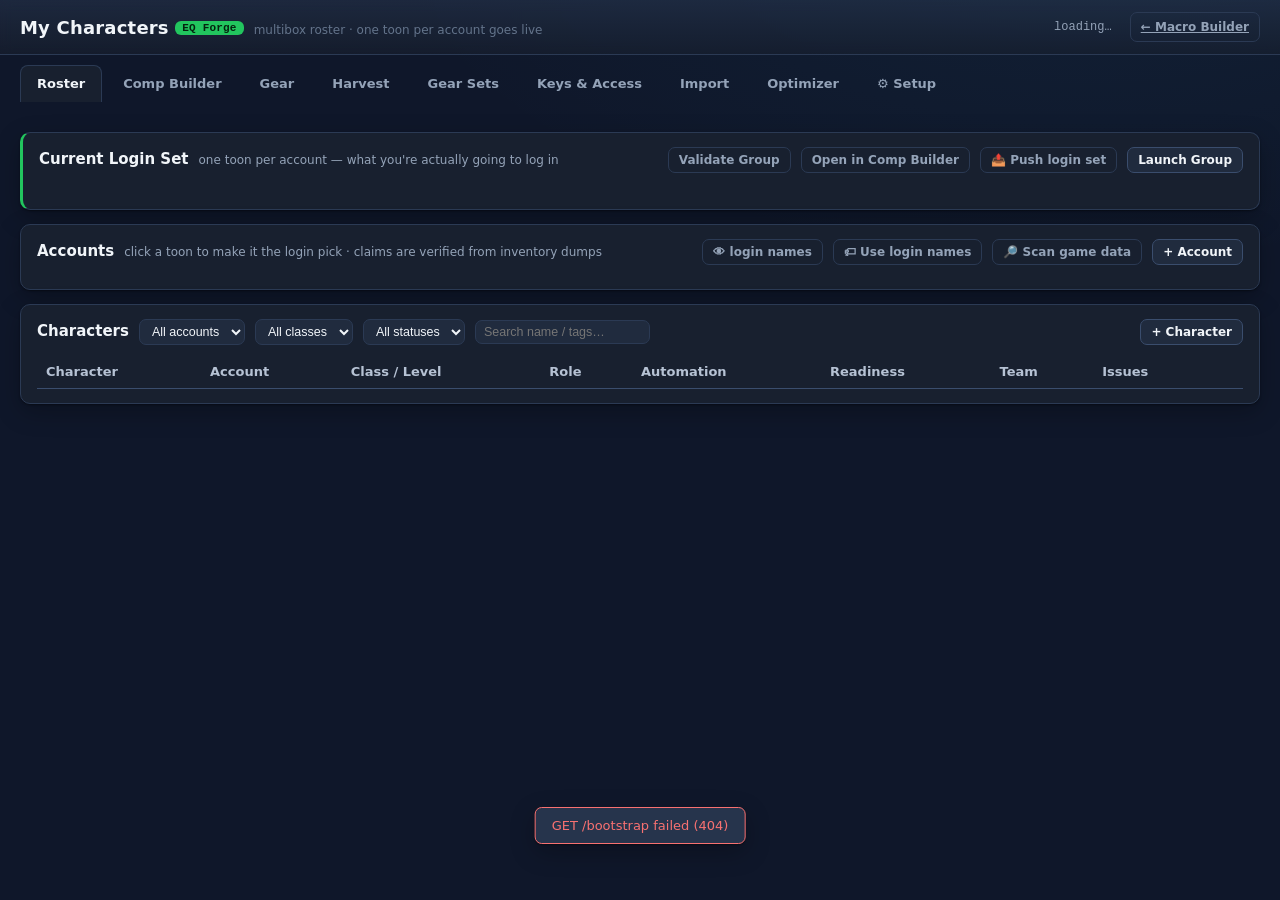
==== app/mychars.html @ c996b849 "EQ Forge 2.0 - multi-toon fork of wangel's EQ Auction Forge A browser tool for running an EverQuest " ====
<!DOCTYPE html>
<html lang="en">
<head>
  <meta charset="utf-8">
  <meta name="viewport" content="width=device-width, initial-scale=1">
  <title>My Characters — EQ Forge 2.0</title>
  <meta name="description" content="EverQuest multibox roster manager: accounts, characters, six-box composition builder with account-conflict detection, keys and access tracking, roster optimizer.">
  <link rel="stylesheet" href="style.css">
  <link rel="stylesheet" href="mychars.css">
</head>
<body>
  <header class="app-header">
    <div class="brand">
      <span class="logo">My&nbsp;Characters <span class="ver-badge">EQ&nbsp;Forge</span></span>
      <span class="tagline">multibox roster · one toon per account goes live</span>
    </div>
    <div class="header-stats">
      <span class="stat" id="mcCounts">loading…</span>
    </div>
    <div class="header-actions">
      <a class="btn btn-ghost btn-sm" href="index.html">← Macro Builder</a>
    </div>
  </header>

  <nav class="viewtabs">
    <button class="viewtab mtab active" data-mtab="roster" type="button">Roster</button>
    <button class="viewtab mtab" data-mtab="builder" type="button">Comp Builder</button>
    <button class="viewtab mtab" data-mtab="gear" type="button">Gear</button>
    <button class="viewtab mtab" data-mtab="harvest" type="button">Harvest</button>
    <button class="viewtab mtab" data-mtab="sets" type="button">Gear Sets</button>
    <button class="viewtab mtab" data-mtab="keys" type="button">Keys &amp; Access</button>
    <button class="viewtab mtab" data-mtab="import" type="button">Import</button>
    <button class="viewtab mtab" data-mtab="optimizer" type="button">Optimizer</button>
    <a class="viewtab" href="setup.html" title="Find your EverQuest and MacroQuest folders, install the in-game addon">⚙ Setup</a>
  </nav>

  <main class="mc-main">

    <!-- ============ ROSTER ============ -->
    <div id="mtab-roster">
      <div id="summaryRow" class="summary-row"></div>

      <section class="card mc-card loginset-card">
        <div class="mc-cardhead">
          <h2>Current Login Set</h2>
          <span class="hint">one toon per account — what you're actually going to log in</span>
          <span class="grow"></span>
          <button id="lsValidateBtn" class="btn btn-ghost btn-sm" type="button">Validate Group</button>
          <button id="lsBuilderBtn" class="btn btn-ghost btn-sm" type="button">Open in Comp Builder</button>
          <button id="lsPushBtn" class="btn btn-ghost btn-sm" type="button"
            title="OPTIONAL — requires MacroQuest. Writes this login set to mychars_loginset.lua in MQ's config folder so an in-game script can read it. Harmless if nothing reads it.">📤 Push login set</button>
          <button id="lsLaunchBtn" class="btn btn-sm" type="button">Launch Group</button>
        </div>
        <div id="loginSetRow" class="loginset-row"></div>
        <div id="lsWarnings" class="warn-panel"></div>
      </section>

      <section class="card mc-card">
        <div class="mc-cardhead">
          <h2>Accounts</h2>
          <span class="hint">click a toon to make it the login pick · claims are verified from inventory dumps</span>
          <span class="grow"></span>
          <button id="acctModeBtn" class="btn btn-ghost btn-sm" type="button"
            title="Flip every account label between login names and nicknames (nickname falls back to 'Account N' if not set)"></button>
          <button id="loginNamesBtn" class="btn btn-ghost btn-sm" type="button"
            title="Rename account aliases to your real AutoLogin usernames (reads ONLY the username column from login.db — passwords are never touched). You can still hand-edit any alias afterwards.">🏷 Use login names</button>
          <button id="scanClaimsBtn" class="btn btn-ghost btn-sm" type="button"
            title="Scan inventory dumps for account-bound claim items AND load membership/sub-expiry from the in-game export (mychars_export.csv)">🔎 Scan game data</button>
          <button id="addAcctBtn" class="btn btn-sm" type="button">+ Account</button>
        </div>
        <div id="acctGrid" class="acct-grid"></div>
      </section>

      <section class="card mc-card">
        <div class="mc-cardhead">
          <h2>Characters</h2>
          <span id="quickFilterTag" class="chip" hidden></span>
          <select id="fAcct"><option value="">All accounts</option></select>
          <select id="fClass"><option value="">All classes</option></select>
          <select id="fStatus"><option value="">All statuses</option></select>
          <input id="fSearch" type="search" placeholder="Search name / tags…">
          <span class="grow"></span>
          <button id="addCharBtn" class="btn btn-sm" type="button">+ Character</button>
        </div>
        <div class="tablewrap sticky">
          <table class="mc-table" id="charTable">
            <thead><tr>
              <th>Character</th><th>Account</th><th>Class / Level</th><th>Role</th>
              <th>Automation</th><th>Readiness</th><th>Team</th><th>Issues</th><th></th>
            </tr></thead>
            <tbody id="charRows"></tbody>
          </table>
        </div>
      </section>
    </div>

    <!-- ============ COMP BUILDER ============ -->
    <div id="mtab-builder" hidden>
      <div class="builder-grid">
        <section class="card mc-card">
          <div class="mc-cardhead">
            <h2>Composition</h2>
            <select id="compSelect"><option value="">— new composition —</option></select>
            <button id="compNewBtn" class="btn btn-ghost btn-sm" type="button">New</button>
            <span class="grow"></span>
            <button id="compSaveBtn" class="btn btn-sm" type="button">Save</button>
            <button id="compDeleteBtn" class="btn btn-ghost btn-sm danger" type="button">Delete</button>
          </div>
          <div class="comp-meta">
            <input id="compName" placeholder="Name (Core Six, Raid Six, PL Group…)">
            <input id="compNotes" placeholder="Notes">
            <input id="compReq" list="reqDatalist" placeholder="Required access (comma list, e.g. Sebilis Key)">
            <datalist id="reqDatalist"></datalist>
          </div>
          <div class="autofill">
            <span class="hint">Must have:</span>
            <div id="reqChips" class="req-chips"></div>
            <select id="reqClassSel"><option value="">+ class…</option></select>
            <button id="autoFillBtn" class="btn btn-sm" type="button"
              title="Brute-force the best one-per-account six for these requirements. Primary providers preferred — fallbacks (like bard-weave slow) only used as a last resort, with a warning.">⚙ Auto-Fill</button>
          </div>
          <div id="autoResult"></div>
          <div id="slotGrid" class="slot-grid"></div>
          <div id="powerPanel" class="power-panel"></div>
          <div class="mc-cardhead" style="margin-top:10px">
            <h2 style="font-size:13px">Bench / swaps</h2>
            <span class="hint">rotation + fight subs · exempt from the one-per-account rule (they log in when a live toon logs out)</span>
            <span class="grow"></span>
            <button id="benchAddBtn" class="btn btn-ghost btn-sm" type="button">+ Bench slot</button>
          </div>
          <div id="benchGrid" class="slot-grid"></div>
          <div id="warnPanel" class="warn-panel"></div>
          <div id="gearCheckPanel" class="warn-panel"></div>
        </section>
        <section class="card mc-card">
          <div class="mc-cardhead">
            <h2>Pick characters</h2>
            <span class="hint">grayed = its account is already used in this comp</span>
          </div>
          <div id="pickerList" class="picker-list"></div>
        </section>
      </div>
    </div>

    <!-- ============ GEAR ============ -->
    <div id="mtab-harvest" hidden>
      <section class="card mc-card">
        <div class="mc-cardhead">
          <h2>Dump Coverage</h2>
          <span class="hint">every roster toon vs its inventory dump on disk — who got missed, and what the dump actually caught</span>
          <span class="grow"></span>
          <label class="hint">stale after
            <select id="hvStale">
              <option value="24">1 day</option>
              <option value="72">3 days</option>
              <option value="168" selected>1 week</option>
              <option value="720">1 month</option>
            </select>
          </label>
          <button id="hvRefreshBtn" class="btn btn-ghost btn-sm" type="button">Refresh</button>
        </div>
        <div id="hvRun" class="hint"></div>
        <div id="hvSummary" class="hv-summary"></div>
        <div class="mc-cardhead hv-armbar">
          <span class="hint">Tick toons → arm an unattended run. Each account's client walks its own list: log in → dump → camp → next.</span>
          <span class="grow"></span>
          <button id="hvHidePicked" class="btn btn-ghost btn-sm" type="button" title="Hide the ticked toons from this report — they stay on the roster, they just stop being counted or armed here">🚫 Hide picked</button>
          <button id="hvShowHidden" class="btn btn-ghost btn-sm" type="button" title="Show the hidden toons so you can bring one back">👁 Hidden (<span id="hvHiddenCount">0</span>)</button>
          <button id="hvPickProblems" class="btn btn-ghost btn-sm" type="button" title="Select everything that isn't ok">Select problems</button>
          <button id="hvPickHoard" class="btn btn-ghost btn-sm" type="button" title="Select toons that own a Dragon's Hoard">Select hoard toons</button>
          <button id="hvPickNone" class="btn btn-ghost btn-sm" type="button">Clear</button>
          <button id="hvArmBtn" class="btn btn-sm" type="button">⚡ Arm harvest (<span id="hvPickCount">0</span>)</button>
          <button id="hvDisarmBtn" class="btn btn-ghost btn-sm" type="button" title="Delete every queue file — the hard stop">⛔ Disarm</button>
        </div>
        <div id="hvStatus" class="hint"></div>
        <div class="tablewrap sticky">
          <table class="mc-table" id="hvTable">
            <thead>
              <tr>
                <th><input type="checkbox" id="hvPickAll" title="Select all shown"></th>
                <th>Toon</th><th>Account</th><th>Status</th>
                <th title="Worn items">Worn</th>
                <th title="Items in bags">Bags</th>
                <th title="Personal bank — arrives at login, no banker needed">Bank</th>
                <th title="Shared bank — arrives at login, no banker needed">Shared</th>
                <th title="Dragon's Hoard — only captured with a banker window open">Hoard</th>
                <th title="Age of the dump file">Age</th>
                <th>What to do</th>
                <th title="Hide this toon from the report"></th>
              </tr>
            </thead>
            <tbody id="hvRows"></tbody>
          </table>
        </div>
        <div id="hvOrphans" class="hint" style="margin-top:6px"></div>
      </section>
    </div>

    <div id="mtab-gear" hidden>
      <section class="card mc-card">
        <div class="mc-cardhead">
          <h2>Worn Stat Sheet</h2>
          <span class="hint">summed from each toon's last inventory dump · haste = best single worn item</span>
          <span class="grow"></span>
          <button id="gearRefreshBtn" class="btn btn-ghost btn-sm" type="button">Refresh</button>
        </div>
        <div id="gearStatus" class="hint"></div>
        <div class="tablewrap sticky">
          <table class="mc-table" id="gearTable">
            <thead id="gearHead"></thead>
            <tbody id="gearRows"></tbody>
          </table>
        </div>
        <div id="gearMissing" class="hint" style="margin-top:6px"></div>
      </section>

      <section class="card mc-card">
        <div class="mc-cardhead">
          <h2>Best in Inventory</h2>
          <span class="hint">every worn/bag/bank item across all dumped toons, ranked</span>
          <select id="bestStat"></select>
          <select id="bestClass"><option value="">Any class</option></select>
          <button id="bestGoBtn" class="btn btn-sm" type="button">Find</button>
        </div>
        <div class="tablewrap">
          <table class="mc-table">
            <thead><tr><th>#</th><th>Item</th><th>Value</th><th>Holder</th><th>Where</th><th>Usable by</th></tr></thead>
            <tbody id="bestRows"></tbody>
          </table>
        </div>
      </section>
    </div>

    <!-- ============ GEAR SETS (planner moved here from the Macro Builder) ============ -->
    <div id="mtab-sets" hidden>
      <section class="card mc-card">
        <div class="mc-cardhead">
          <h2>Gear Sets</h2>
          <span class="hint">snapshot what a toon is wearing · assign the set to whoever you'll play next</span>
          <span class="grow"></span>
          <select id="gsSnapChar"></select>
          <input id="gsSnapName" placeholder="Set name (blank = auto)">
          <button id="gsSnapBtn" class="btn btn-sm" type="button"
            title="Save the selected toon's currently WORN gear (from its newest inventory dump) as a named, reusable set. Re-snapshotting the same name updates it.">📸 Snapshot worn gear</button>
          <button id="gsNewBtn" class="btn btn-sm" type="button"
            title="Build a custom set by hand — every slot is a dropdown over everything you own, across every toon">🛠 New custom set</button>
          <button id="gsImportBtn" class="btn btn-ghost btn-sm" type="button"
            title="One-time copy of the gear sets you built in the Macro Builder's old Gear Planner (browser storage) into the roster database — targets and Active flags come along.">⇪ Import old sets</button>
        </div>
        <div class="tablewrap">
          <table class="mc-table" id="gsTable">
            <thead><tr>
              <th>Set</th><th>Class</th><th>Snapshot of</th><th>Assigned to</th>
              <th>Pieces</th><th>On target</th><th>Active</th><th></th>
            </tr></thead>
            <tbody id="gsRows"></tbody>
          </table>
        </div>
        <div id="gsStatus" class="hint" style="margin-top:6px"></div>
      </section>

      <section class="card mc-card" id="gsEditorCard" hidden>
        <div class="mc-cardhead">
          <h2 id="gsEdTitle">Set editor</h2>
          <input id="gsEdName" placeholder="Set name">
          <select id="gsEdClass" title="Class filter — dropdowns only offer gear this class can wear"></select>
          <select id="gsEdAssign" title="Who this set is for"></select>
          <span class="grow"></span>
          <span id="gsEdCount" class="hint"></span>
          <button id="gsEdBestBtn" class="btn btn-ghost btn-sm" type="button"
            title="Fill every EMPTY armor/jewelry slot with your best available piece (class-weighted score, same brain as the Upgrade Finder). Skips weapons/range/ammo — pick those yourself. Never picks No-Trade gear another toon holds, never over-picks LORE or short copies.">⭐ Best available</button>
          <button id="gsEdClearBtn" class="btn btn-ghost btn-sm" type="button"
            title="Empty every slot — save afterwards to free all this set's item claims while keeping the set for rebuilding">🧹 Clear all</button>
          <button id="gsEdSaveBtn" class="btn btn-sm" type="button">💾 Save set</button>
          <button id="gsEdCancelBtn" class="btn btn-ghost btn-sm" type="button">Close</button>
        </div>
        <div id="gsEdTotals" class="gs-totals"></div>
        <div class="hint" style="margin-bottom:6px">
          Click a slot on the left to see <b>everything you own across all toons</b> (worn, bags,
          bank, shared, hoard, persona) that the class can wear. Grayed = every copy is already
          claimed by another active set. ⛔ = No Trade, LORE noted.
        </div>
        <div class="gs-ed2">
          <div class="gs-ed-slots">
            <table class="mc-table" id="gsEdTable">
              <thead><tr><th>Slot</th>
                <th title="What this SET says they should wear — not what they have on. Each row shows where that piece actually is right now.">Set pick <span class="hint">— target loadout</span></th>
              </tr></thead>
              <tbody id="gsEdRows"></tbody>
            </table>
          </div>
          <div class="gs-ed-cands">
            <div class="gs-cand-head">
              <span id="gsCandTitle" class="gs-cand-title">Pick a slot</span>
              <span class="grow"></span>
              <label class="hint">sort
                <select id="gsCandSort" class="gs-cand-sort">
                  <option value="score">best overall</option>
                  <option value="ac">AC</option>
                  <option value="hp">HP</option>
                  <option value="mana">Mana</option>
                  <option value="name">name</option>
                </select>
              </label>
              <label class="hint" title="Hide pieces where every copy is already claimed by another active set">
                <input type="checkbox" id="gsCandFree"> free only
              </label>
            </div>
            <div id="gsCandList" class="gs-cand-list">
              <p class="hint gs-cand-empty">Select a slot to browse what you own for it.</p>
            </div>
          </div>
        </div>
      </section>

      <section class="card mc-card">
        <div class="mc-cardhead">
          <h2>Move Plan</h2>
          <span class="hint">every ACTIVE set, routed by real cost — your shared bank beats a swap beats a parcel · uses the Current Login Set for trade-now routing</span>
          <span class="grow"></span>
          <label class="hint" title="Moves routed from a dump older than this are flagged — the holder may not still have the item">don't trust dumps over
            <select id="gsStale">
              <option value="24">1 day</option>
              <option value="48">2 days</option>
              <option value="72">3 days</option>
              <option value="168" selected>1 week</option>
            </select>
          </label>
          <button id="gsPlanBtn" class="btn btn-sm" type="button">🧭 Plan transfers</button>
          <button id="gsExportBtn" class="btn btn-ghost btn-sm" type="button"
            title="OPTIONAL — requires MacroQuest. Writes the plan into MQ's config folder for the in-game tools: mailgearplan.lua for MailGear (included, /mailgear — dequip, bank-pull, equip), parcel_gearplan.lua so the set shows up as a source in DerpleDude's parcel script, and trixbox_gearplan.lua for TrixBox if you have it. See MQ-SETUP.md.">⇩ Send plans to MQ</button>
        </div>
        <div id="gsPlan"><div class="hint">Snapshot a set, assign it, then hit Plan transfers. Refresh your dumps in game first (/outputfile inventory, or /eqf dump) so the plan isn't built on stale files.</div></div>
      </section>
    </div>

    <!-- ============ KEYS & ACCESS ============ -->
    <div id="mtab-keys" hidden>
      <section class="card mc-card">
        <div class="mc-cardhead">
          <h2>Lockout Board</h2>
          <span class="hint">per-toon lockouts from exports in the last 3 days · dot + tag = the toon's account</span>
        </div>
        <div id="lockBoard" class="lockboard"></div>
      </section>
      <section class="card mc-card">
        <div class="mc-cardhead">
          <h2>Split Availability</h2>
          <span class="hint" id="sbHint">per active target: FREE toons by class (not locked) · hover a chip for names · the scarcest class you need caps your splits</span>
          <span class="grow"></span>
          <button id="sbGroupBtn" class="btn btn-ghost btn-sm" type="button"
            title="Toggle whether free toons are grouped by class or by account">👥 by account</button>
          <label class="hint" style="display:flex;align-items:center;gap:5px">min level
            <input id="sbMinLvl" type="number" min="1" max="60" value="59" style="width:52px"></label>
        </div>
        <div id="splitBoard" class="lockboard"></div>
      </section>
      <section class="card mc-card">
        <div class="mc-cardhead">
          <h2>Keys, Access &amp; Readiness</h2>
          <span class="hint">flexible unlock table — keys, flags, clickies, automation checks</span>
        </div>
        <div class="unlock-add">
          <select id="ulChar"></select>
          <input id="ulName" list="ulExamples" placeholder="Unlock name…">
          <datalist id="ulExamples"></datalist>
          <input id="ulExpansion" placeholder="Expansion">
          <select id="ulCategory">
            <option>key</option><option>access</option><option>clicky</option>
            <option>flag</option><option>automation</option>
          </select>
          <select id="ulScope"><option>character</option><option>account</option></select>
          <select id="ulPriority">
            <option>critical</option><option>high</option><option selected>normal</option><option>low</option>
          </select>
          <select id="ulStatus"></select>
          <button id="ulAddBtn" class="btn btn-sm" type="button">Add</button>
        </div>
        <div class="tablewrap">
          <table class="mc-table">
            <thead><tr>
              <th>Character</th><th>Unlock</th><th>Expansion</th><th>Cat</th><th>Scope</th>
              <th>Priority</th><th>Status</th><th>Verified</th><th>Notes</th><th></th>
            </tr></thead>
            <tbody id="unlockRows"></tbody>
          </table>
        </div>
      </section>

      <section class="card mc-card">
        <div class="mc-cardhead">
          <h2>Raid Lockouts</h2>
          <span class="hint">check = saved · times come from the MQ export and auto-expire</span>
          <span class="grow"></span>
          <button id="lockLoadBtn" class="btn btn-sm" type="button"
            title="Read config/mychars_lockouts.txt (written by /lua run mychars_lockouts on each toon) and apply real DZ lockouts with expiry times.">
            ⚡ Load lockouts from MQ</button>
          <input id="raidName" placeholder="Add raid (e.g. Vindi)">
          <button id="raidAddBtn" class="btn btn-sm" type="button">+ Raid</button>
        </div>
        <div class="tablewrap"><table class="mc-table" id="lockGridTable">
          <thead id="lockHead"></thead><tbody id="lockGrid"></tbody>
        </table></div>
      </section>
    </div>

    <!-- ============ IMPORT ============ -->
    <div id="mtab-import" hidden>
      <section class="card mc-card">
        <div class="mc-cardhead">
          <h2>Import characters</h2>
          <span class="hint">CSV or JSON · merges by Server + Name · password-looking fields are ALWAYS stripped</span>
        </div>
        <p class="hint">Headers understood: <code>name, server, account, class, level, race, role, status,
          tags, gear, epic, portbot, automation, notes</code>. Blank cells never overwrite existing data.
          In-game: run the <code>mychars_export.lua</code> MQ script on each toon (safe to
          broadcast — each toon writes its own <code>mychars_export_&lt;Name&gt;.csv</code>), then
          <b>Load in-game exports</b> below reads them ALL server-side — the freshest source for
          <b>levels</b> (AutoLogin's login.db only refreshes at the character-select screen).
          "Scan game data" on the Roster tab reads the same files for membership/claims only. Future
          feeds (character INIs, RGMercs INIs, /outputfile) plug into the same preview.</p>
        <div class="import-row">
          <button id="impExportsBtn" class="btn btn-sm" type="button"
            title="Read every mychars_export_<Name>.csv in the MQ config dir server-side — LIVE levels from the in-game export (freshest source). Run Export All in game first, then this, then Preview → Import.">
            📄 Load in-game exports</button>
          <button id="impAutoBtn" class="btn btn-sm" type="button"
            title="Read config/login.db server-side — characters, classes, levels and account grouping. Levels here lag (harvested at character select). Account names and passwords are never read.">
            ⚡ Load from MQ AutoLogin</button>
          <input type="file" id="impFile" accept=".csv,.json,.txt">
          <button id="impSeedBtn" class="btn btn-ghost btn-sm" type="button"
            title="Load a small made-up roster (6 accounts, 9 placeholder characters) so you can see what the tabs do before importing your own. Only works while the roster is still empty.">
            Load sample roster</button>
          <span class="grow"></span>
          <button id="impPreviewBtn" class="btn btn-sm" type="button">Preview</button>
          <button id="impCommitBtn" class="btn btn-sm" type="button" disabled>Import</button>
        </div>
        <div id="alMapPanel" class="almap" hidden></div>
        <textarea id="impText" rows="8" spellcheck="false"
          placeholder="Paste CSV or JSON here, or choose a file above…&#10;name,server,account,class,level&#10;Rakthor,Frostreaver,Acct1,Monk,60"></textarea>
        <div id="impResult"></div>
      </section>
    </div>

    <!-- ============ OPTIMIZER ============ -->
    <div id="mtab-optimizer" hidden>
      <section class="card mc-card">
        <div class="mc-cardhead">
          <h2>Roster Optimizer</h2>
          <span class="hint">missing roles · dangerous account pairings · next-character advice · unlock gaps</span>
          <span class="grow"></span>
          <button id="recRefreshBtn" class="btn btn-ghost btn-sm" type="button">Refresh</button>
        </div>
        <div id="recList" class="rec-list"></div>
      </section>
    </div>
  </main>

  <!-- ============ DIALOGS ============ -->
  <dialog id="acctDlg" class="mc-dialog">
    <h3 id="acctDlgTitle">Account</h3>
    <div class="dlg-grid">
      <label>Alias (login name) <input id="aAlias" placeholder="login username or Acct1"></label>
      <label>Nickname <input id="aNickname" placeholder="Cleric Account, Bard Box…"></label>
      <label>Account # <input id="aNumber" placeholder="ordinal only — never a login"></label>
      <label>Status <select id="aStatus">
        <option>active</option><option>inactive</option><option>banned</option><option>unknown</option>
      </select></label>
      <label>AutoLogin group <input id="aGroup"></label>
      <label>Launch order <input id="aOrder" type="number" min="0"></label>
      <label class="wide">Perks (comma list) <input id="aPerks" placeholder="Mount, WW Clicky, Food Clicky, Water Clicky"></label>
      <label class="wide">Notes <textarea id="aNotes" rows="2"></textarea></label>
    </div>
    <div class="dlg-actions">
      <button id="aDeleteBtn" class="btn btn-ghost btn-sm danger" type="button">Delete</button>
      <span class="grow"></span>
      <button class="btn btn-ghost btn-sm dlg-cancel" type="button">Cancel</button>
      <button id="aSaveBtn" class="btn btn-sm" type="button">Save</button>
    </div>
  </dialog>

  <dialog id="charDlg" class="mc-dialog">
    <h3 id="charDlgTitle">Character</h3>
    <div class="dlg-grid">
      <label>Name <input id="cName"></label>
      <label>Server <input id="cServer" value="Frostreaver"></label>
      <label>Account <select id="cAccount"></select></label>
      <label>Class <select id="cClass"></select></label>
      <label>Level <input id="cLevel" type="number" min="1" max="125"></label>
      <label>Race <select id="cRace"></select>
        <span id="cRaceHint" class="hint"></span></label>
      <label>Main role <select id="cRole">
        <option value=""></option><option>tank</option><option>healer</option><option>dps</option>
        <option>support</option><option>puller</option><option>box</option>
      </select></label>
      <label>Status <select id="cStatus">
        <option>active</option><option>parked</option><option>planned</option><option>retired</option>
      </select></label>
      <label>Group tags <input id="cTags" placeholder="core, raid, farm"></label>
      <label>Gear tier <input id="cGear" placeholder="banded / kunark / velious"></label>
      <label>Epic <select id="cEpic">
        <option value=""></option><option>none</option><option>in-progress</option><option>complete</option>
      </select></label>
      <label>Automation <select id="cAuto">
        <option>untested</option><option>partial</option><option>tested</option><option>manual-only</option>
      </select></label>
      <label class="checkline"><input id="cPortbot" type="checkbox"> Port-bot whitelist</label>
      <label class="wide">Notes <textarea id="cNotes" rows="2"></textarea></label>
    </div>
    <h4>Capabilities <span class="hint">click to cycle: class default → forced ON → forced OFF</span></h4>
    <div id="capsGrid" class="caps-grid"></div>
    <h4>Saved to raids</h4>
    <div id="lockChecks" class="lock-checks"></div>
    <div class="dlg-actions">
      <button id="cDeleteBtn" class="btn btn-ghost btn-sm danger" type="button">Delete</button>
      <span class="grow"></span>
      <button class="btn btn-ghost btn-sm dlg-cancel" type="button">Cancel</button>
      <button id="cSaveBtn" class="btn btn-sm" type="button">Save</button>
    </div>
  </dialog>

  <dialog id="launchDlg" class="mc-dialog">
    <h3>Launch plan</h3>
    <p class="hint">Boot the clients in this order and pick these characters in MQ AutoLogin.
      "📤 Push login set" writes the same list to <code>mychars_loginset.lua</code> in the MQ config
      folder, if you have a script that reads it.</p>
    <div id="launchList"></div>
    <div class="dlg-actions">
      <span class="grow"></span>
      <button class="btn btn-sm dlg-cancel" type="button">Done</button>
    </div>
  </dialog>

  <div id="toast" class="mc-toast" hidden></div>
  <script src="mychars.js"></script>
</body>
</html>
---- app/style.css ----
/* EQ Forge 2.0 — Slate dark dashboard. Data-dense, high-contrast, no framework. */
:root {
  --bg: #0f172a;
  --surface: #18202f;
  --surface-2: #202b3e;
  --surface-3: #26344c;
  --border: #2b3a54;
  --border-strong: #3a4d6d;
  --text: #f1f5f9;
  --muted: #94a3b8;
  --dim: #64748b;
  --accent: #22c55e;         /* primary actions: add, generate, choose, write */
  --accent-ink: #04240f;
  --info: #38bdf8;           /* data actions, selection, links, focus */
  --warn: #f59e0b;           /* vendor-it */
  --under: #facc15;          /* underpriced — sells higher, reprice up */
  --krono: #a78bfa;          /* krono-priced */
  --demand: #22d3ee;         /* WTB demand — buyers waiting, hold/price up */
  --danger: #f87171;
  --font-ui: system-ui, -apple-system, "Segoe UI", Roboto, Helvetica, Arial, sans-serif;
  --font-mono: ui-monospace, "Cascadia Mono", "Cascadia Code", Consolas, "Liberation Mono", monospace;
  --radius: 10px;
  --radius-sm: 7px;
  --shadow: 0 1px 2px rgba(0,0,0,.4), 0 8px 24px rgba(0,0,0,.25);
}

* { box-sizing: border-box; }
[hidden] { display: none !important; }   /* class display rules must not override hidden */

body {
  margin: 0;
  background:
    radial-gradient(1200px 600px at 85% -10%, rgba(56,189,248,.06), transparent 60%),
    var(--bg);
  color: var(--text);
  font-family: var(--font-ui);
  font-size: 13.5px;
  line-height: 1.5;
  padding-bottom: 46px;   /* clear the fixed status bar */
  min-height: 100vh;
}

code { font-family: var(--font-mono); background: var(--surface-2); padding: 1px 5px; border-radius: 4px; font-size: .92em; color: #cbd5e1; }
.hint { color: var(--muted); font-size: 12px; }
.grow { flex: 1 1 auto; }
.ok { color: var(--accent); }
.krono-txt { color: var(--krono); }

/* ---------- header ---------- */
.app-header {
  display: flex; align-items: center; gap: 18px; flex-wrap: wrap;
  padding: 12px 20px;
  background: linear-gradient(180deg, rgba(38,52,76,.6), rgba(24,32,47,.6));
  border-bottom: 1px solid var(--border);
  backdrop-filter: blur(6px);
  position: sticky; top: 0; z-index: 30;
}
.brand { display: flex; align-items: baseline; gap: 10px; }
.logo { font-size: 18px; font-weight: 700; letter-spacing: .2px; color: var(--text); }
.ver-badge {
  font-family: var(--font-mono); font-size: 11px; font-weight: 700;
  color: var(--accent-ink); background: var(--accent);
  padding: 1px 7px; border-radius: 6px; vertical-align: middle;
}
.tagline { color: var(--dim); font-size: 12px; }
.header-stats { display: flex; align-items: center; gap: 12px; margin-left: auto; }
.stat { font-family: var(--font-mono); font-size: 12px; color: var(--muted); white-space: nowrap; }
.header-actions { display: flex; align-items: center; gap: 8px; }

/* ---------- buttons ---------- */
.btn {
  font-family: var(--font-ui); font-size: 13px; font-weight: 600;
  color: var(--text); background: var(--surface-2);
  border: 1px solid var(--border-strong); border-radius: var(--radius-sm);
  padding: 8px 14px; cursor: pointer;
  transition: background .15s, border-color .15s, color .15s, opacity .15s;
  white-space: nowrap; user-select: none;
}
.btn:hover { background: var(--surface-3); border-color: #4a5f85; }
.btn:active { transform: translateY(1px); }
.btn:disabled { opacity: .4; cursor: not-allowed; }
.btn:focus-visible { outline: 2px solid var(--info); outline-offset: 1px; }
.btn-sm { padding: 5px 10px; font-size: 12px; }
.btn-ghost { background: transparent; border-color: var(--border); color: var(--muted); }
.btn-ghost:hover { background: var(--surface-2); color: var(--text); }
.btn-primary { background: var(--accent); border-color: var(--accent); color: var(--accent-ink); }
.btn-primary:hover { background: #34d777; border-color: #34d777; }
.btn-accent { background: rgba(56,189,248,.14); border-color: rgba(56,189,248,.5); color: #bae6fd; }
.btn-accent:hover { background: rgba(56,189,248,.24); }
label.btn { display: inline-block; }

/* ---------- view tabs ---------- */
.viewtabs { display: flex; gap: 4px; padding: 10px 20px 0; max-width: 1500px; margin: 0 auto; }
.viewtab {
  font-family: var(--font-ui); font-size: 13px; font-weight: 600; color: var(--muted);
  background: transparent; border: 1px solid transparent; border-bottom: none;
  padding: 8px 16px; border-radius: 8px 8px 0 0; cursor: pointer;
}
.viewtab:hover { color: var(--text); background: var(--surface); }
a.viewtab { text-decoration: none; display: inline-block; }
.viewtab.active { color: var(--text); background: var(--surface); border-color: var(--border); }

/* ---------- layout ---------- */
main { max-width: 1500px; margin: 0 auto; padding: 12px 20px; }
.card {
  background: var(--surface); border: 1px solid var(--border);
  border-radius: var(--radius); box-shadow: var(--shadow);
  padding: 14px 16px; margin-bottom: 14px;
}
.pane-head { display: flex; align-items: center; gap: 9px; margin-bottom: 12px; }
.pane-head strong { font-size: 14px; }
.step-num {
  display: inline-grid; place-items: center; width: 22px; height: 22px;
  font-family: var(--font-mono); font-size: 12px; font-weight: 700;
  color: var(--info); background: rgba(56,189,248,.12);
  border: 1px solid rgba(56,189,248,.35); border-radius: 6px;
}
.pill {
  font-family: var(--font-mono); font-size: 11px; color: var(--muted);
  background: var(--surface-2); border: 1px solid var(--border);
  padding: 1px 8px; border-radius: 20px; margin-left: auto;
}
.pill.beta { color: var(--warn); border-color: rgba(245,158,11,.4); margin-left: 8px; }

/* ---------- load strip ---------- */
.load-head { display: flex; align-items: baseline; gap: 9px; flex-wrap: wrap; margin-bottom: 10px; }
.load-controls { display: flex; align-items: center; gap: 12px; flex-wrap: wrap; }
.load-db { display: inline-flex; align-items: center; gap: 8px; margin-left: auto; }

/* toon chips */
.toon-chips { display: flex; flex-wrap: wrap; gap: 7px; margin-top: 12px; }
.toon-chips:empty { margin: 0; }
.toon-chip {
  display: inline-flex; align-items: center; gap: 7px;
  background: var(--surface-2); border: 1px solid var(--border-strong);
  color: var(--text); border-radius: 20px; padding: 3px 6px 3px 12px;
  font-size: 12.5px; white-space: nowrap;
}
.toon-chip .tc-n { font-family: var(--font-mono); font-size: 11px; color: var(--info); }
.toon-chip .tc-x { background: none; border: none; color: var(--dim); cursor: pointer; font-size: 15px; line-height: 1; padding: 0 3px; }
.toon-chip .tc-x:hover { color: var(--danger); }
.tc-clear { background: none; border: 1px dashed var(--border-strong); color: var(--muted); border-radius: 20px; padding: 3px 12px; font-size: 12px; cursor: pointer; }
.tc-clear:hover { border-color: var(--danger); color: var(--danger); }

/* ---------- workspace two-pane ---------- */
.workspace { display: grid; grid-template-columns: 1fr 1fr; gap: 14px; }
.pane { display: flex; flex-direction: column; margin-bottom: 0; }
@media (max-width: 960px) { .workspace { grid-template-columns: 1fr; } }

/* ---------- inputs / filters ---------- */
.input {
  font-family: var(--font-ui); font-size: 13px; color: var(--text);
  background: var(--surface-2); border: 1px solid var(--border-strong);
  border-radius: var(--radius-sm); padding: 7px 10px; min-width: 0;
}
.input::placeholder { color: var(--dim); }
.input:focus { outline: none; border-color: var(--info); box-shadow: 0 0 0 3px rgba(56,189,248,.16); }
.input-sm { padding: 5px 8px; font-size: 12px; }
.input-num { width: 66px; text-align: right; font-family: var(--font-mono); }
select.select { cursor: pointer; appearance: none;
  background-image: linear-gradient(45deg, transparent 50%, var(--muted) 50%), linear-gradient(135deg, var(--muted) 50%, transparent 50%);
  background-position: calc(100% - 15px) 52%, calc(100% - 10px) 52%; background-size: 5px 5px, 5px 5px; background-repeat: no-repeat;
  padding-right: 28px; }

.filters { display: flex; gap: 8px; flex-wrap: wrap; margin-bottom: 8px; }
.filters #invSearch { flex: 1 1 160px; }
.filters .select { flex: 0 1 auto; }

.loc-toggles { display: flex; flex-wrap: wrap; gap: 6px; margin-bottom: 10px; }
.toggle {
  display: inline-flex; align-items: center; gap: 6px; cursor: pointer;
  font-size: 12px; color: var(--muted);
  background: var(--surface-2); border: 1px solid var(--border);
  padding: 3px 10px 3px 8px; border-radius: 20px; user-select: none;
  transition: color .15s, border-color .15s, background .15s;
}
.toggle:hover { color: var(--text); }
.toggle input { accent-color: var(--accent); margin: 0; cursor: pointer; }
.toggle:has(input:checked) { color: var(--text); border-color: var(--accent); background: rgba(34,197,94,.1); }

/* ---------- tables ---------- */
.table-wrap { flex: 1 1 auto; overflow: auto; border: 1px solid var(--border); border-radius: var(--radius-sm); background: var(--bg); min-height: 260px; max-height: 60vh; }
.pane .table-wrap { max-height: none; height: 52vh; }
table.grid { width: 100%; border-collapse: collapse; font-family: var(--font-mono); font-size: 12.5px; }
table.grid thead th {
  position: sticky; top: 0; z-index: 2; text-align: left;
  font-family: var(--font-ui); font-weight: 600; font-size: 11.5px; letter-spacing: .3px; text-transform: uppercase;
  color: var(--muted); background: var(--surface-2);
  padding: 8px 10px; border-bottom: 1px solid var(--border-strong); cursor: pointer; white-space: nowrap;
}
table.grid thead th:hover { color: var(--text); }
table.grid tbody td { padding: 5px 10px; border-bottom: 1px solid rgba(43,58,84,.5); white-space: nowrap; overflow: hidden; text-overflow: ellipsis; }
table.grid tbody tr { cursor: pointer; }
table.grid tbody tr:hover { background: var(--surface-2); }
table.grid td.qty, table.grid th.qty { text-align: right; color: var(--muted); width: 1%; }
table.grid td.price, table.grid th.price { width: 130px; }
/* The sell list's Price and Qty cells hold <input>s — the auto table layout was
   squeezing them behind long item names until 5-digit prices clipped ("25000" read
   "2500"). Floor them; drag the header edge (coltable.js) for anything wider. */
#aucTable td.price, #aucTable th.price { min-width: 118px; }
#aucTable td:nth-child(3), #aucTable th:nth-child(3) { min-width: 112px; }   /* qty input + "/97" */
#aucTable td:nth-child(2), #aucTable th:nth-child(2) { min-width: 140px; }
table.grid td.loc, table.grid th.loc { color: var(--dim); max-width: 160px; }

/* "Who holds it" expander on the Where cell: N toons -> the actual names, their
   slots, and the ACCOUNT each sits on (the boundary that decides swap vs parcel). */
.loc-toggle {
  display: inline-block; width: 14px; margin-right: 2px; cursor: pointer;
  color: var(--muted); font-size: 11px; user-select: none;
}
.loc-toggle:hover { color: var(--accent); }
tr.inv-src > td { background: rgba(148, 163, 184, .06); padding: 6px 10px; }
.src-wrap { display: flex; flex-wrap: wrap; gap: 6px 18px; }
.src-group { display: flex; align-items: baseline; gap: 8px; }
.src-acct {
  font-size: 11px; font-weight: 700; color: var(--acct); white-space: nowrap;
  border-left: 3px solid var(--acct); padding-left: 6px;
}
.src-toons { display: flex; flex-wrap: wrap; gap: 4px 14px; }
.src-toon { display: inline-flex; align-items: baseline; gap: 5px; font-size: 12px; }
.src-qty { color: var(--accent); font-weight: 700; }
.src-cls { color: var(--muted); font-size: 11px; }
.src-loc { color: var(--dim); font-size: 11px; font-family: var(--font-mono); }
table.grid td.pick, table.grid th.pick { width: 1%; text-align: center; padding: 4px 2px 4px 8px; }
.auc-pick { cursor: pointer; accent-color: var(--accent); margin: 0; vertical-align: middle; }
table.grid td.qty { white-space: nowrap; }
.input-qty { width: 54px; padding: 1px 5px; text-align: right; font-family: var(--font-mono); font-size: 12px; }
.qty-of { color: var(--dim); font-family: var(--font-mono); font-size: 11px; margin-left: 3px; }
td.empty { text-align: center; color: var(--dim); padding: 28px 10px !important; font-family: var(--font-ui); cursor: default; }
tr:has(td.empty):hover { background: transparent; }

/* row states (set by forge.js rowTag + selection) */
tbody tr.sel { background: rgba(56,189,248,.16) !important; box-shadow: inset 3px 0 0 var(--info); }
tbody tr.krono td:first-child { color: var(--krono); }
tbody tr.vendor td { color: var(--warn); }
/* overpriced vs recent asks — blue left rail so it's actually visible (price text
   alone lives in an <input> and never showed the tint) */
tbody tr.diverge { box-shadow: inset 3px 0 0 var(--muted); }
/* underpriced: recent asks/bids sit above your post — unmissable gold + left rail */
tbody tr.under { background: rgba(250,204,21,.09); box-shadow: inset 3px 0 0 var(--under); }
/* in demand: buyers actively WTB-ing (seller's market) — hold/price up (cyan rail) */
tbody tr.demand { background: rgba(34,211,238,.08); box-shadow: inset 3px 0 0 var(--demand); }
/* saturated: WTS market flooded with fresh asks — undercut to move (hot red rail) */
tbody tr.saturated { background: rgba(248,113,113,.08); box-shadow: inset 3px 0 0 var(--danger); }
/* thin: few asks over many days — scarce, hold your price (quiet green rail) */
tbody tr.thin { box-shadow: inset 3px 0 0 var(--accent); }
/* the posted price sits in an <input>, so tint the number itself. ID-scoped to
   outrank `#aucBody input`'s default color, or these never take effect. */
#aucBody tr.under td.price input { color: var(--under); font-weight: 600; }
#aucBody tr.demand td.price input { color: var(--demand); font-weight: 600; }
#aucBody tr.saturated td.price input { color: var(--danger); }
#aucBody tr.diverge td.price input { color: var(--muted); }
.btn.active { background: rgba(250,204,21,.16); border-color: var(--under); color: #fde68a; }
/* price input inside auction rows */
#aucBody input { font-family: var(--font-mono); font-size: 12.5px; width: 100%; background: var(--surface-2); color: var(--text); border: 1px solid var(--border); border-radius: 5px; padding: 3px 6px; }
#aucBody input:focus { outline: none; border-color: var(--info); }
#aucBody td.price input { min-width: 0; }
/* `#aucBody input` above stretches every input to 100% — good for the price box, but it
   was blowing the qty spinner out to the full cell and pushing the "/97" out of sight */
#aucBody .auc-qty { width: 56px; }

/* ---------- resizable columns (coltable.js) ---------- */
/* the grip is absolute inside the sticky <th> (sticky = positioned, so it anchors) */
.col-grip { position: absolute; top: 0; right: 0; width: 8px; height: 100%; cursor: col-resize; user-select: none; z-index: 3; }
.col-grip::after { content: ""; position: absolute; top: 5px; bottom: 5px; right: 3px; width: 1px; background: var(--border-strong); opacity: 0; transition: opacity .12s, background .12s; }
table.grid thead th:hover .col-grip::after { opacity: .8; }
.col-grip:hover::after { opacity: 1; width: 2px; background: var(--info); }
body.col-resizing, body.col-resizing * { cursor: col-resize !important; user-select: none; }
/* once any column is pinned the table is exactly as wide as its columns and
   .table-wrap scrolls sideways — nothing steals width from its neighbours */
table.grid.col-sized { table-layout: fixed; }
table.grid.col-sized thead th { overflow: hidden; text-overflow: ellipsis; }
.th-label { pointer-events: none; }

.pane-foot { display: flex; align-items: center; gap: 8px; margin-top: 10px; flex-wrap: wrap; }
.lookup { display: inline-flex; align-items: center; gap: 6px; }
.lookup .input-sm { width: 150px; }

/* ---------- auction controls ---------- */
.auc-controls { display: flex; gap: 16px; flex-wrap: wrap; align-items: center; margin-bottom: 10px; padding: 10px 12px; background: var(--surface-2); border: 1px solid var(--border); border-radius: var(--radius-sm); }
.ctl { display: inline-flex; align-items: center; gap: 7px; }
.ctl label { font-size: 12px; color: var(--muted); white-space: nowrap; }
.adjust-field { gap: 9px; }
.adjust-field input[type="range"] { width: 130px; accent-color: var(--accent); cursor: pointer; }
.adjust-field .suffix { color: var(--dim); font-size: 12px; }
.auc-actions { display: flex; gap: 8px; margin-bottom: 10px; flex-wrap: wrap; }

.legend { display: flex; gap: 14px; flex-wrap: wrap; margin-top: 10px; font-size: 11.5px; }
.lg { display: inline-flex; align-items: center; gap: 5px; color: var(--muted); }
.lg::before { content: ""; width: 9px; height: 9px; border-radius: 2px; display: inline-block; }
.lg-krono::before { background: var(--krono); }
.lg-vendor::before { background: var(--warn); }
.lg-diverge::before { background: var(--muted); }
.lg-under::before { background: var(--under); }
.lg-under { color: #fde68a; }
.lg-tips { background: none; border: 1px solid var(--info); color: var(--info); border-radius: 4px; font-size: 11px; font-weight: 600; padding: 1px 8px; cursor: pointer; margin-left: auto; }
.lg-tips:hover { background: rgba(56,189,248,.14); }
.lg-saturated::before { background: var(--danger); }
.lg-demand::before { background: var(--demand); }
.lg-freeze::before { display: none; }   /* frozen legend shows the ❄ glyph, not a color square */
.lg-freeze { color: #e2e8f0; }
.lg-thin::before { background: var(--accent); }

/* ---------- generate ---------- */
.gen-controls { display: flex; gap: 14px; flex-wrap: wrap; align-items: flex-end; margin-bottom: 12px; }
.gen-controls .ctl { flex-direction: column; align-items: flex-start; gap: 3px; }
.gen-controls .ctl label { font-size: 11px; text-transform: uppercase; letter-spacing: .3px; }
.gen-controls .input { width: 150px; }
.gen-controls .input-num { width: 84px; }
.gen-controls .btn { margin-left: auto; }
textarea#output {
  width: 100%; font-family: var(--font-mono); font-size: 12px; line-height: 1.55;
  color: #cbd5e1; background: var(--bg); border: 1px solid var(--border);
  border-radius: var(--radius-sm); padding: 10px 12px; resize: vertical; margin: 4px 0 12px;
}
textarea#output:focus { outline: none; border-color: var(--info); }
.gen-write { display: flex; gap: 10px; align-items: center; flex-wrap: wrap; }

/* ---------- status bar ---------- */
#statusbar {
  position: fixed; left: 0; right: 0; bottom: 0; z-index: 40;
  display: flex; align-items: center; gap: 12px;
  padding: 7px 20px; background: var(--surface); border-top: 1px solid var(--border);
}
#statusMsg { font-family: var(--font-mono); font-size: 12.5px; color: var(--muted); flex: 1 1 auto; overflow: hidden; text-overflow: ellipsis; white-space: nowrap; }
#statusMsg.ok { color: var(--accent); }
#statusMsg.err { color: var(--danger); }

/* ---------- modal ---------- */
.modal-backdrop { position: fixed; inset: 0; z-index: 60; background: rgba(4,8,16,.68); display: grid; place-items: center; padding: 20px; backdrop-filter: blur(3px); }
.modal { background: var(--surface); border: 1px solid var(--border-strong); border-radius: var(--radius); box-shadow: var(--shadow); width: min(680px, 96vw); max-height: 86vh; display: flex; flex-direction: column; }
.modal-head { display: flex; align-items: center; justify-content: space-between; padding: 14px 16px; border-bottom: 1px solid var(--border); }
.modal-head strong { font-size: 15px; }
.modal-head button { background: none; border: none; color: var(--muted); font-size: 22px; line-height: 1; cursor: pointer; }
.modal-head button:hover { color: var(--text); }
.modal-body { padding: 16px; overflow: auto; }
/* Help & Tips modal */
.help-body h4 { margin: 15px 0 5px; color: var(--info); font-size: 13px; }
.help-body h4:first-child { margin-top: 0; }
.help-body ul, .help-body ol { margin: 0 0 8px 18px; padding: 0; line-height: 1.55; }
.help-body li { margin-bottom: 4px; }
.help-body .flag-list li { margin-bottom: 5px; }
.postings { font-family: var(--font-mono); font-size: 12.5px; white-space: pre-wrap; color: #cbd5e1; margin: 0; }
.picker { display: flex; flex-direction: column; }
.picker-row { padding: 8px 10px; border-bottom: 1px solid var(--border); cursor: pointer; font-family: var(--font-mono); font-size: 13px; }
.picker-row:hover { background: var(--surface-2); color: var(--info); }

/* ---------- monitor / watchlist ---------- */
.row { display: flex; align-items: center; gap: 10px; flex-wrap: wrap; margin: 8px 0; }
.wl-list { display: flex; flex-wrap: wrap; gap: 7px; margin: 8px 0; }
.wl-status { font-family: var(--font-mono); font-size: 12.5px; color: var(--muted); margin: 8px 0; }
.wl-feed { font-family: var(--font-mono); font-size: 12.5px; border: 1px solid var(--border); border-radius: var(--radius-sm); max-height: 50vh; overflow: auto; background: var(--bg); }
/* incoming /tell rows — a cyan accent so a real PM stands out from auction chatter */
.wl-tell { border-left: 2px solid var(--info); padding-left: 4px; }
.wl-tell .wl-dir { color: var(--info); font-weight: 700; }
.wl-tell-msg { color: var(--text); }

/* ---------- sell/vendor subtabs ---------- */
.subtabs { display: flex; gap: 4px; }
.subtab {
  font-family: var(--font-ui); font-size: 13px; font-weight: 600; color: var(--muted);
  background: var(--surface-2); border: 1px solid var(--border); border-radius: 8px;
  padding: 5px 12px; cursor: pointer; display: inline-flex; align-items: center; gap: 6px;
}
.subtab:hover { color: var(--text); }
.subtab.active { color: var(--text); border-color: var(--info); background: rgba(56,189,248,.1); }
.subtab .pill { margin-left: 0; }
.pane-head .subtabs { margin-right: auto; }

/* item cell with market ↗ link */
.itemcell { display: flex; align-items: center; gap: 6px; }
.itemcell .iname { overflow: hidden; text-overflow: ellipsis; }
/* frozen-price marker: always visible on held rows, click to unfreeze */
/* frozen marker: icy white so it reads as an icon, not one of the colored rails */
.freeze { flex: 0 0 auto; color: #e2e8f0; cursor: pointer; font-size: 12px; line-height: 1; user-select: none; transition: color .12s, transform .12s; }
.freeze:hover { color: var(--danger); transform: scale(1.2); }
a.mkt {
  color: var(--dim); text-decoration: none; font-size: 12px; flex: 0 0 auto;
  opacity: 0; transition: opacity .12s, color .12s; padding: 0 2px;
}
tr:hover a.mkt { opacity: 1; }
a.mkt:hover { color: var(--info); }
/* second clickout: item reference (AG = authoritygames deep link, ZAM = Allakhazam
   search fallback) — small text tag, hover-revealed like .mkt */
a.ref {
  color: var(--dim); text-decoration: none; font-size: 9px; font-weight: 700; letter-spacing: .4px;
  flex: 0 0 auto; opacity: 0; transition: opacity .12s, color .12s; padding: 1px 3px;
  border: 1px solid var(--border); border-radius: 3px; line-height: 1;
}
tr:hover a.ref { opacity: 1; }
a.ref:hover { color: var(--info); border-color: var(--info); }
/* the richer authoritygames deep link reads a touch warmer + hovers accent-green */
a.ref.auth { color: var(--muted); }
a.ref.auth:hover { color: var(--accent); border-color: var(--accent); }

/* no-sales price box */
#aucBody input.nodata { color: var(--dim); font-style: italic; border-style: dashed; }
#aucBody input.nodata::placeholder { color: var(--warn); opacity: .8; }

/* sell-list live search */
.auc-search { margin-bottom: 8px; }
.auc-search #aucSearch { width: 100%; }

/* vendor list total banner */
.vendor-total {
  padding: 10px 12px; margin-bottom: 10px; border-radius: var(--radius-sm);
  background: rgba(245,158,11,.1); border: 1px solid rgba(245,158,11,.35); font-size: 13px;
}
.vendor-total strong { font-family: var(--font-mono); color: var(--warn); font-size: 15px; }
/* sold log total banner */
.sold-total { display: flex; align-items: center; gap: 8px; padding: 10px 12px; margin-bottom: 10px; border-radius: var(--radius-sm); background: rgba(34,197,94,.1); border: 1px solid rgba(34,197,94,.35); font-size: 13px; }
.sold-total strong { font-family: var(--font-mono); color: var(--accent); font-size: 15px; }
#soldBody input { font-family: var(--font-mono); font-size: 12.5px; width: 90px; background: var(--surface-2); color: var(--text); border: 1px solid var(--border); border-radius: 5px; padding: 3px 6px; }
#soldBody .btn { padding: 2px 8px; }
.excl-row { display: flex; align-items: center; justify-content: space-between; gap: 10px; }

/* Gear Upgrade Finder tab */
.upg-pad { padding: 12px; }
.upg-toons { margin-bottom: 10px; border: 1px solid var(--border); border-radius: var(--radius-sm); background: var(--surface-2); }
.upg-toons > summary { cursor: pointer; padding: 7px 10px; color: var(--text); font-size: 12.5px; user-select: none; }
.upg-toons .upg-sum { color: var(--dim); font-weight: 400; }
.upg-toon-list { padding: 6px 10px 10px; display: flex; flex-direction: column; gap: 6px; }
.upg-toon { display: grid; grid-template-columns: minmax(90px, 1fr) 1.3fr 1.3fr 70px; gap: 8px; align-items: center; }
.upg-toon .upg-tn { font-weight: 600; font-size: 12.5px; }
.upg-controls { display: flex; flex-wrap: wrap; align-items: center; gap: 10px 14px; margin-bottom: 10px; }
.upg-controls label { display: inline-flex; align-items: center; gap: 6px; color: var(--muted); font-size: 12.5px; }
.upg-mode { cursor: pointer; }
.upg-note { color: var(--muted); font-size: 12px; margin-bottom: 8px; }
.upg-legend { margin-bottom: 10px; border: 1px solid var(--border); border-radius: var(--radius-sm); background: var(--surface-2); font-size: 12px; }
.upg-legend > summary { cursor: pointer; padding: 6px 10px; color: var(--info); user-select: none; }
.upg-legend-body { padding: 4px 12px 10px; color: var(--muted); line-height: 1.5; }
.upg-legend-body ul { margin: 4px 0 6px; padding-left: 18px; }
.upg-legend-body strong { color: var(--text); }
.upg-results { max-height: 60vh; overflow: auto; }
.upg-table { width: 100%; border-collapse: collapse; font-size: 12.5px; }
.upg-table th { text-align: left; color: var(--dim); font-weight: 600; padding: 4px 8px; position: sticky; top: 0; background: var(--surface); }
.upg-table td { padding: 4px 8px; border-top: 1px solid var(--border); vertical-align: top; }
.upg-table .upg-cand span { color: var(--accent); cursor: help; }
.upg-table .upg-eq span { cursor: help; }
.upg-table .upg-delta { color: var(--info); font-family: var(--font-mono); text-align: right; white-space: nowrap; }
.upg-table .upg-slot-x { cursor: pointer; user-select: none; }
.upg-table .upg-slot-x:hover { color: var(--text); }
.upg-caret { display: inline-block; width: 9px; color: var(--dim); font-size: 9px; }
.upg-more { color: var(--info); font-size: 10px; font-weight: 700; }
.upg-table tr.upg-alt td { border-top: 1px dotted var(--border); background: rgba(255,255,255,.015); }  /* a ranked alternative for the slot above */
.upg-table tr.upg-alt .upg-cand { padding-left: 16px; }
.upg-table .upg-n { font-family: var(--font-mono); text-align: right; white-space: nowrap; width: 1%; }
.upg-table th.upg-n { text-align: right; }
.upg-table .upg-pos { color: var(--accent); }
.upg-table .upg-neg { color: var(--danger); }
.upg-table .upg-z { color: var(--dim); }
.upg-table .upg-fxcell { line-height: 1.7; }
.upg-fx { display: inline-block; font-size: 10px; font-weight: 700; letter-spacing: .02em; padding: 1px 5px; border-radius: 4px; margin-right: 3px; background: var(--surface-3); color: var(--muted); white-space: nowrap; }
.upg-fx-haste { background: rgba(245,158,11,.16); color: var(--warn); }
.upg-fx-focus { background: rgba(167,139,250,.16); color: var(--krono); }
.upg-fx-regen { background: rgba(34,197,94,.14); color: var(--accent); }
.upg-table .upg-src { color: var(--muted); }
.upg-b { display: inline-block; font-size: 10px; font-weight: 700; letter-spacing: .03em; padding: 1px 5px; border-radius: 4px; margin-right: 4px; }
.upg-dung-b { background: rgba(34,197,94,.16); color: var(--accent); }
.upg-raid-b { background: rgba(167,139,250,.16); color: var(--krono); }
.upg-buy-b { background: rgba(56,189,248,.14); color: var(--info); }
.upg-quest-b { background: rgba(34,211,238,.14); color: var(--demand); }
.upg-bis-b { background: rgba(250,204,21,.16); color: var(--under); }
.upg-dungeon { cursor: pointer; }

/* Sell-list selection tally (running total for a multi-item sale) */
.sell-tally { align-self: center; font-family: var(--font-mono); font-size: 12.5px; font-weight: 600; color: var(--accent); white-space: nowrap; }
.sell-tally:empty { display: none; }
/* per-selection price slider (shows only while sell rows are selected) */
.sel-adjust { display: inline-flex; align-items: center; gap: 8px; font-size: 12px; color: var(--muted); }
.sel-adjust label { color: var(--accent); font-weight: 600; white-space: nowrap; }
.sel-adjust input[type="range"] { width: 120px; accent-color: var(--accent); cursor: pointer; }
.sel-adjust-val { min-width: 46px; text-align: right; font-family: var(--font-mono); font-weight: 600; font-size: 12.5px; color: var(--accent); }

/* Item hover tooltip (rendered locally from items.txt) */
.item-tip {
  position: fixed; z-index: 1000; max-width: 340px;
  background: var(--surface-2); border: 1px solid var(--border-strong);
  border-radius: var(--radius-sm); box-shadow: var(--shadow);
  padding: 8px 10px; font-family: var(--font-mono); font-size: 12px;
  line-height: 1.5; color: var(--text); pointer-events: none;
}
.item-tip .tip-name { color: var(--info); font-weight: 600; font-size: 13px; margin-bottom: 2px; }
.item-tip .tip-flags { color: var(--under); font-size: 10.5px; letter-spacing: .04em; margin-bottom: 4px; }
.item-tip .tip-eff { color: var(--krono); }
/* What the click/proc actually does — wraps, so the tip needs a sane max width. */
.item-tip .tip-effdesc { color: var(--muted); font-size: 10.5px; line-height: 1.35;
  white-space: normal; max-width: 34ch; margin: 0 0 3px 8px; }
.item-tip .tip-stats { display: flex; flex-wrap: wrap; gap: 1px 10px; margin: 2px 0; }
.item-tip .tip-stat { color: var(--accent); }
.item-tip .tip-hero .tip-stat { color: var(--warn); }
.item-tip .dim { color: var(--muted); }

/* ---- Who Has It (gear distributor) ---- */
.dist { padding: 12px 14px; overflow: auto; }
.dist-head { display: flex; align-items: center; gap: 10px; flex-wrap: wrap; margin-bottom: 10px; }
.dist-head label { display: inline-flex; align-items: center; gap: 6px; font-size: 13px; color: var(--text); }
.dist-editor { border: 1px solid var(--border); border-radius: var(--radius-sm); background: var(--surface); padding: 10px; margin-bottom: 12px; }
.dist-add { display: flex; gap: 8px; margin-bottom: 8px; flex-wrap: wrap; }
.dist-add .dist-name { flex: 1 1 320px; }
.dist-chips { display: flex; flex-wrap: wrap; gap: 6px; }
.dist-chip { display: inline-flex; align-items: center; gap: 6px; background: var(--surface-2); border: 1px solid var(--border-strong); border-radius: 16px; padding: 3px 6px 3px 10px; font-size: 12px; color: var(--text); }
.dist-x { background: none; border: none; color: var(--muted); cursor: pointer; font-size: 15px; line-height: 1; padding: 0 2px; }
.dist-x:hover { color: var(--danger); }
.dist-plan { background: var(--surface-2); border: 1px solid var(--border-strong); border-radius: var(--radius-sm); padding: 8px 10px; margin-bottom: 10px; font-size: 12.5px; }
.dist-src { display: inline-flex; align-items: center; gap: 4px; margin: 0 4px; color: var(--info); font-weight: 600; }
.dist-cnt { background: var(--surface-3); border-radius: 10px; padding: 0 6px; font-size: 11px; color: var(--text); }
.dist-table td, .dist-table th { padding: 4px 8px; font-size: 12.5px; }
.dist-table .dist-slot { color: var(--muted); white-space: nowrap; }
.dist-table .dist-held { color: var(--text); }
.dist-owned { opacity: .62; }
.dist-more { color: var(--info); cursor: help; font-size: 11px; }
.dist-pill { display: inline-block; padding: 1px 8px; border-radius: 12px; font-size: 11px; font-weight: 600; white-space: nowrap; }
.dist-ok { color: var(--accent); background: rgba(34,197,94,.12); }
.dist-move { color: var(--info); background: rgba(56,189,248,.12); }
.dist-none { color: var(--danger); background: rgba(248,113,113,.12); }
.dist-mv { white-space: nowrap; font-weight: 600; font-size: 11px; }
.dist-tradeok { color: var(--accent); }
.dist-notrade { color: var(--danger); }
.dist-attune { color: var(--warn); cursor: help; }
/* loadout table (per-slot dropdowns) — roomier + readable */
.loadout-table td, .loadout-table th { padding: 7px 10px; font-size: 13px; vertical-align: middle; }
.loadout-table td.dist-slot { font-weight: 600; color: var(--muted); white-space: nowrap; width: 96px; }
.loadout-table td.dist-item { width: 46%; }
.loadout-sel { width: 100%; }
.loadout-table td.dist-where { white-space: nowrap; line-height: 1.5; }
.w-toon { color: var(--info); font-weight: 700; }
.w-ok { color: var(--accent); font-weight: 600; }
.w-none { color: var(--danger); font-weight: 600; }
.w-loc { color: var(--muted); font-family: var(--font-mono); font-size: 11.5px; }
.w-badge {
  display: inline-block; padding: 0 7px; border-radius: 10px; font-size: 11px; font-weight: 700;
  text-transform: uppercase; letter-spacing: .03em; background: var(--surface-3); color: var(--text);
}
.w-b-equipped { background: rgba(34,197,94,.18); color: var(--accent); }
.w-b-bags     { background: rgba(56,189,248,.18); color: var(--info); }
.w-b-bank     { background: rgba(167,139,250,.20); color: var(--krono); }
.w-b-shared   { background: rgba(167,139,250,.20); color: var(--krono); }
.w-b-hoard    { background: rgba(245,158,11,.18); color: var(--warn); }
.w-b-depot    { background: rgba(34,211,238,.16); color: var(--demand); }
.w-conflict { color: var(--danger); font-weight: 700; font-size: 11.5px; cursor: help; }
.loadout-sel option:disabled { color: var(--dim); font-style: italic; }
.dist-sep { display: inline-block; width: 1px; height: 18px; background: var(--border-strong); margin: 0 4px; }
.dist-hint { font-size: 12px; margin: 2px 0 10px; }
.dist-rm { width: 24px; text-align: center; }
.dist-table .dist-x { font-size: 14px; }
/* equipped-loadout panel */
.dist-equip { border: 1px solid var(--border); border-radius: var(--radius-sm); background: var(--surface); margin-bottom: 12px; }
.dist-equip > summary { cursor: pointer; padding: 7px 10px; font-size: 12.5px; font-weight: 600; color: var(--text); user-select: none; }
.dist-eqbody { padding: 4px 10px 10px; }
.dist-eqgrid { display: grid; grid-template-columns: repeat(auto-fill, minmax(210px, 1fr)); gap: 3px 12px; }
.dist-eqcell { display: flex; gap: 8px; font-size: 12px; padding: 1px 0; border-bottom: 1px solid rgba(43,58,84,.4); }
.dist-eqslot { color: var(--muted); min-width: 66px; }
.dist-eqitem { color: var(--text); }

@media (prefers-reduced-motion: reduce) { * { transition: none !important; } }
.dist-stale { color: var(--warn); background: rgba(245,158,11,.10); border: 1px solid rgba(245,158,11,.35);
  border-radius: var(--radius-sm); padding: 7px 10px; font-size: 12.5px; margin: 6px 0; }
/* work order: who to log into, biggest first */
.dist-workload { border: 1px solid var(--border-strong); border-radius: var(--radius-sm);
  background: var(--surface); margin: 8px 0 12px; }
.dist-workload > summary { cursor: pointer; padding: 7px 10px; font-size: 12.5px; font-weight: 700;
  color: var(--text); user-select: none; }
.wl-body { padding: 2px 10px 10px; }
.wl-table td, .wl-table th { padding: 5px 8px; font-size: 12.5px; vertical-align: middle; }
.wl-table .wl-toon { font-weight: 700; color: var(--info); white-space: nowrap; }
.wl-table .wl-n { font-family: var(--font-mono); font-weight: 700; text-align: right; width: 54px; }
.wl-table .wl-to { white-space: nowrap; }
.wl-table .wl-where { white-space: nowrap; }
.wl-hoard { color: var(--warn); font-size: 11px; font-weight: 700; cursor: help; }
.w-b-persona { background: rgba(217,70,239,.20); color: #e879f9; }

/* ---- inventory stat columns + "vs worn on <toon>" ------------------------------
   The list was Item/Qty/Where, so reading stats meant hovering one item at a time.
   These render the DB stat block inline and score each row against a toon's worn gear. */
.inv-colbar { display: flex; align-items: center; gap: 10px; flex-wrap: wrap; margin: 6px 0; }
.colpick-wrap { position: relative; }
.colpick-menu { position: absolute; z-index: 40; top: calc(100% + 4px); left: 0; width: 300px;
  background: var(--surface-2); border: 1px solid var(--border); border-radius: var(--radius-sm);
  box-shadow: 0 10px 26px rgba(0,0,0,.5); padding: 8px; }
.colpick-presets { display: flex; flex-wrap: wrap; gap: 4px; padding-bottom: 6px;
  border-bottom: 1px solid var(--border); margin-bottom: 6px; }
.colpick-list { display: grid; grid-template-columns: repeat(3, 1fr); gap: 2px 6px;
  max-height: 280px; overflow-y: auto; }
.colpick-list .toggle { font-size: 11.5px; }
.btn-xs { padding: 1px 7px; font-size: 11px; }
.cmp-wrap { display: flex; align-items: center; gap: 5px; }

#invTable th.statcol, #invTable td.statcol { text-align: right; white-space: nowrap; }
#invTable td.statcol { color: var(--accent); font-variant-numeric: tabular-nums; }
#invTable td.statcol.zero { color: var(--muted); }
#invTable td.statcol.fx { text-align: left; color: var(--muted); font-size: 11px; }
#invTable td.statcol.fx .fx-C { color: var(--krono); }
#invTable td.statcol.fx .fx-P { color: #f472b6; }
#invTable td.statcol.fx .fx-F { color: #a78bfa; }
#invTable td.statcol.fx .fx-W { color: #60a5fa; }

/* vs-worn verdict: green beats what they wear, red loses to it. */
#invTable th.cmp, #invTable td.cmp { text-align: right; white-space: nowrap;
  font-variant-numeric: tabular-nums; }
#invTable td.cmp-up { color: var(--accent); font-weight: 700; }
#invTable td.cmp-down { color: var(--danger); }
#invTable td.cmp-same, #invTable td.cmp-no { color: var(--muted); }
#invTable td.cmp-have { color: var(--info); }
.cmp-slot { display: block; font-size: 9.5px; color: var(--muted); font-weight: 400;
  letter-spacing: .02em; }

/* ---- inventory "Expand": fold the sell pane away for a full-window item browser --
   The two-pane 1fr/1fr split leaves ~half the window for a table that now carries a
   dozen stat columns. Expanding hides the sell pane (it is NOT unmounted — its state,
   selections and prices survive) and lets the table use the whole width + height. */
.workspace.inv-expanded { grid-template-columns: 1fr; }
.workspace.inv-expanded > .pane:last-child { display: none; }
.workspace.inv-expanded .pane .table-wrap { height: calc(100vh - 330px); min-height: 320px; }
#invExpandBtn { margin-left: 4px; }
#invTable th.txtcol, #invTable td.statcol.txtcol { text-align: left; }

/* Per-column filter row (min for numbers, contains for text). Sits under the header
   so filters live where the data is — no separate query builder. */
#invTable tr.invfilters th { padding: 2px 4px; background: var(--surface-2);
  border-bottom: 1px solid var(--border); position: sticky; top: 28px; z-index: 3; }
#invTable input.invf { width: 100%; min-width: 42px; box-sizing: border-box;
  background: var(--surface); color: var(--text); border: 1px solid var(--border);
  border-radius: 4px; padding: 1px 4px; font-size: 11px; font-family: var(--font-mono); }
#invTable input.invf:focus { outline: none; border-color: var(--info); }
#invTable input.invf::placeholder { color: var(--dim); font-family: var(--font-ui); }
/* number spinners steal width in a 50px column */
#invTable input.invf[type=number]::-webkit-outer-spin-button,
#invTable input.invf[type=number]::-webkit-inner-spin-button { -webkit-appearance: none; margin: 0; }
#invTable input.invf[type=number] { -moz-appearance: textfield; appearance: textfield; text-align: right; }
---- app/mychars.css ----
/* My Characters — supplemental styles on top of style.css (same slate tokens). */

.mc-main { padding: 16px 20px; display: flex; flex-direction: column; gap: 14px; }
.mc-card { padding: 14px 16px; margin-bottom: 14px; }
.mc-cardhead { display: flex; align-items: center; gap: 10px; flex-wrap: wrap; margin-bottom: 10px; }
.mc-cardhead h2 { margin: 0; font-size: 15px; }
a.viewtab { text-decoration: none; display: inline-block; }

.mc-cardhead select, .mc-cardhead input[type=search], .mc-cardhead input {
  background: var(--surface-2); color: var(--text); border: 1px solid var(--border);
  border-radius: var(--radius-sm); padding: 4px 8px; font-size: 12.5px;
}

/* ---- status palette: red = confirmed problem ONLY, yellow = partial/review,
       green = ready, gray = unknown/untested ---- */
.st-ready { color: var(--accent); }
.st-warn { color: var(--under); }
.st-bad { color: var(--danger); }
.st-dim { color: var(--muted); }

/* summary strip */
.summary-row { display: grid; grid-template-columns: repeat(auto-fit, minmax(150px, 1fr)); gap: 10px; margin-bottom: 14px; }
.sumcard {
  background: var(--surface); border: 1px solid var(--border); border-radius: var(--radius-sm);
  padding: 10px 14px; cursor: pointer; text-align: left;
  color: var(--text); font-family: inherit;   /* buttons don't inherit these by default */
}
.sumcard:hover { border-color: var(--info); }
.sumcard.on { border-color: var(--info); box-shadow: 0 0 0 1px var(--info); }
.sumcard .num { font-size: 22px; font-weight: 700; line-height: 1.1; }
.sumcard .lbl { font-size: 12px; color: var(--muted); }

/* current login set */
.loginset-card { border-left: 3px solid var(--accent); }
.loginset-row { display: grid; grid-template-columns: repeat(6, 1fr); gap: 8px; }
@media (max-width: 1000px) { .loginset-row { grid-template-columns: repeat(3, 1fr); } }
.ls-slot {
  border: 1px solid var(--border); border-left-width: 3px; border-radius: var(--radius-sm);
  background: var(--surface-2); padding: 7px 9px;
}
.ls-slot .acct { font-size: 11px; color: var(--muted); letter-spacing: .3px; }
.ls-slot select {
  width: 100%; margin-top: 3px; background: var(--surface-3); color: var(--text);
  border: 1px solid var(--border); border-radius: 5px; font-size: 12.5px; padding: 3px 5px;
}
.ls-slot .cmeta { font-size: 11.5px; color: var(--muted); margin-top: 3px; }

/* accounts */
.acct-grid { display: grid; grid-template-columns: repeat(auto-fill, minmax(290px, 1fr)); gap: 10px; }
.acct-card {
  background: var(--surface-2); border: 1px solid var(--border); border-left-width: 3px;
  border-radius: var(--radius-sm); padding: 10px 12px;
}
.acct-card h3 { margin: 0 0 2px; font-size: 14px; display: flex; gap: 8px; align-items: center; }
.acct-card h3 .gear { margin-left: auto; background: none; border: 0; color: var(--muted); cursor: pointer; font-size: 13px; }
.acct-card h3 .gear:hover { color: var(--text); }
.acct-card .meta { color: var(--muted); font-size: 12px; }
.acct-card .primary {
  margin: 8px 0 6px; padding: 7px 10px; border-radius: 7px; background: var(--surface-3);
  display: flex; align-items: baseline; gap: 8px; cursor: pointer;
}
.acct-card .primary .cname { font-weight: 700; font-size: 14px; }
.acct-card .primary .cmeta { color: var(--muted); font-size: 12px; }
.acct-card .primary .star { margin-left: auto; color: var(--under); }
.acct-card .tier { margin-top: 5px; }
.acct-card .tierlbl { font-size: 10.5px; text-transform: uppercase; letter-spacing: .6px; color: var(--dim); margin-bottom: 3px; }
.acct-card .chars { display: flex; flex-wrap: wrap; gap: 4px; }
.acct-status { font-size: 11px; padding: 0 6px; border-radius: 8px; background: var(--surface-3); color: var(--muted); white-space: nowrap; }
.acct-status.active { color: var(--accent); }
.acct-status.banned { color: var(--danger); }
/* membership badges — must beat .acct-status's gray */
.acct-status.st-ready { color: var(--accent); }
.acct-status.st-warn { color: var(--under); font-weight: 700; }
.acct-status.st-bad { color: var(--danger); font-weight: 700; }
.chip.toon { cursor: pointer; }
.chip.toon:hover { border-color: var(--info); color: var(--info); }
.chip.toon.picked { border-color: var(--under); color: var(--under); }
.chip.more { cursor: pointer; color: var(--info); border-style: dashed; }
.chip.claim { color: var(--accent); border-color: rgba(34,197,94,.4); }

.chip {
  display: inline-block; font-size: 11.5px; padding: 1px 7px; border-radius: 9px;
  background: var(--surface-3); border: 1px solid var(--border); color: var(--text); white-space: nowrap;
}
.chip.perk { color: var(--krono); }
.chip.lock { color: var(--warn); }
.chip.cap { color: var(--info); }
.chip.cap.ovr { border-color: var(--info); }

/* characters table */
.tablewrap { overflow-x: auto; }
.tablewrap.sticky { max-height: 68vh; overflow-y: auto; }
.tablewrap.sticky thead th { position: sticky; top: 0; background: var(--surface); z-index: 5; }
.mc-table { width: 100%; border-collapse: collapse; font-size: 13px; }
.mc-table th {
  text-align: left; color: #b6c2d4; font-weight: 600; padding: 7px 9px;
  border-bottom: 1px solid var(--border-strong); white-space: nowrap;
}
.mc-table td { padding: 6px 9px; border-bottom: 1px solid var(--border); vertical-align: middle; }
.mc-table tr.mainrow { cursor: pointer; }
.mc-table tr.mainrow:hover td { background: rgba(56,189,248,.05); }
.mc-table tr.mainrow td:first-child { border-left: 3px solid transparent; }
.mc-table .name { font-weight: 650; color: var(--text); }
.mc-table .name .pickstar { color: var(--under); margin-left: 4px; }
.mc-table select {
  background: var(--surface-2); color: var(--text); border: 1px solid var(--border);
  border-radius: 4px; font-size: 12px; padding: 1px 4px;
}
.status-pill { font-size: 11px; padding: 0 7px; border-radius: 9px; background: var(--surface-3); }
.status-pill.active { color: var(--accent); }
.status-pill.planned { color: var(--info); }
.status-pill.parked { color: var(--muted); }
.status-pill.retired { color: var(--dim); }
/* automation: untested is UNKNOWN (gray), not a failure */
.auto-tested { color: var(--accent); }
.auto-partial { color: var(--under); }
.auto-untested { color: var(--muted); }
.auto-manual-only { color: var(--under); }

/* detail drawer row */
tr.detailrow td { background: var(--surface-2); padding: 10px 14px 12px; border-left: 3px solid transparent; }
.drawer { display: grid; grid-template-columns: repeat(auto-fit, minmax(230px, 1fr)); gap: 12px; }
.drawer h5 { margin: 0 0 5px; font-size: 11px; text-transform: uppercase; letter-spacing: .5px; color: var(--dim); }
.drawer .chips { display: flex; flex-wrap: wrap; gap: 4px; }
.drawer .kv { font-size: 12.5px; color: var(--muted); }
.drawer .kv b { color: var(--text); font-weight: 600; }

/* row action menu */
.rowmenu-btn { background: none; border: 0; color: var(--muted); cursor: pointer; font-size: 16px; padding: 0 6px; }
.rowmenu-btn:hover { color: var(--text); }
.rowmenu {
  position: absolute; z-index: 40; background: var(--surface-3); border: 1px solid var(--border-strong);
  border-radius: var(--radius-sm); box-shadow: var(--shadow); min-width: 160px; padding: 4px;
}
.rowmenu button {
  display: block; width: 100%; text-align: left; background: none; border: 0; color: var(--text);
  padding: 6px 10px; border-radius: 5px; cursor: pointer; font-size: 12.5px;
}
.rowmenu button:hover { background: var(--surface-2); }
.rowmenu button.danger { color: var(--danger); }

.issue { font-size: 11.5px; display: inline-block; margin-right: 6px; }
#launchList .launch-row {
  display: flex; gap: 10px; align-items: baseline; padding: 6px 10px; border-radius: 6px;
  border-left: 3px solid transparent; background: var(--surface-2); margin-bottom: 5px; font-size: 13px;
}
#launchList .launch-row .ord { font-weight: 700; color: var(--muted); }
#launchList .launch-row .grp { margin-left: auto; color: var(--krono); font-size: 12px; }

/* builder */
.builder-grid { display: grid; grid-template-columns: 1.4fr 1fr; gap: 14px; align-items: start; }
@media (max-width: 1000px) { .builder-grid { grid-template-columns: 1fr; } }
.comp-meta { display: grid; grid-template-columns: 1fr 1fr; gap: 8px; margin-bottom: 12px; }
.comp-meta input {
  background: var(--surface-2); color: var(--text); border: 1px solid var(--border);
  border-radius: var(--radius-sm); padding: 6px 9px; font-size: 13px;
}
.comp-meta #compReq { grid-column: 1 / -1; }
.slot-grid { display: grid; grid-template-columns: repeat(3, 1fr); gap: 8px; }
@media (max-width: 700px) { .slot-grid { grid-template-columns: repeat(2, 1fr); } }
.slot {
  background: var(--surface-2); border: 1px dashed var(--border-strong); border-radius: var(--radius-sm);
  min-height: 74px; padding: 8px 10px; cursor: pointer; position: relative;
}
.slot.filled { border-style: solid; }
.slot.selected { border-color: var(--info); box-shadow: 0 0 0 1px var(--info); }
.slot .slotno { position: absolute; top: 6px; right: 9px; color: var(--dim); font-size: 11px; }
.slot .cname { font-weight: 700; }
.slot .cmeta { color: var(--muted); font-size: 12px; }
.slot .empty { color: var(--dim); font-size: 12px; margin-top: 12px; }
.slot .clear {
  position: absolute; bottom: 5px; right: 7px; background: none; border: 0; color: var(--danger);
  cursor: pointer; font-size: 12px; padding: 2px;
}

.autofill { display: flex; align-items: center; gap: 8px; flex-wrap: wrap; margin-bottom: 10px; }
.req-chips { display: flex; flex-wrap: wrap; gap: 5px; }
.reqchip {
  font-size: 12px; padding: 2px 10px; border-radius: 11px; cursor: pointer; user-select: none;
  background: var(--surface-2); border: 1px solid var(--border); color: var(--muted);
}
.reqchip.on { color: var(--accent-ink); background: var(--accent); border-color: var(--accent); font-weight: 600; }
.autofill select {
  background: var(--surface-2); color: var(--text); border: 1px solid var(--border);
  border-radius: var(--radius-sm); padding: 3px 7px; font-size: 12px;
}
#autoResult { margin-bottom: 10px; }
#autoResult .assign { font-size: 12.5px; padding: 2px 0; }
#autoResult .assign b { color: var(--info); }
.tier1 { color: var(--under); }
.tier0 { color: var(--danger); }

/* comp power panel */
.power-panel { margin-top: 12px; }
.power-panel .coverage { display: flex; flex-wrap: wrap; gap: 5px; margin-bottom: 8px; }
.covchip { font-size: 11.5px; padding: 1px 9px; border-radius: 10px; border: 1px solid var(--border); }
.covchip.yes { color: var(--accent); border-color: rgba(34,197,94,.4); }
.covchip.risky { color: var(--under); border-color: rgba(250,204,21,.4); }
.covchip.no { color: var(--dim); text-decoration: line-through; }
.power-panel table { width: 100%; border-collapse: collapse; font-size: 12px; }
.power-panel th { text-align: right; color: var(--muted); padding: 3px 6px; border-bottom: 1px solid var(--border-strong); white-space: nowrap; }
.power-panel td { text-align: right; padding: 3px 6px; border-bottom: 1px solid var(--border); white-space: nowrap; }
.power-panel th:first-child, .power-panel td:first-child { text-align: left; }
.power-panel tr.totals td { border-top: 1px solid var(--border-strong); font-weight: 700; color: var(--info); }
.fxcount { cursor: help; border-bottom: 1px dotted var(--dim); }
.fxcount.none { color: var(--dim); border: 0; }

.warn-panel { margin-top: 12px; display: flex; flex-direction: column; gap: 5px; }
.warn { font-size: 12.5px; padding: 5px 10px; border-radius: var(--radius-sm); border: 1px solid; }
.warn.error { color: var(--danger); border-color: rgba(248,113,113,.4); background: rgba(248,113,113,.08); }
.warn.warn { color: var(--warn); border-color: rgba(245,158,11,.35); background: rgba(245,158,11,.07); }
.warn.info { color: var(--info); border-color: rgba(56,189,248,.3); background: rgba(56,189,248,.06); }
.warn.ok { color: var(--accent); border-color: rgba(34,197,94,.35); background: rgba(34,197,94,.07); }

.picker-list { display: flex; flex-direction: column; gap: 6px; max-height: 70vh; overflow-y: auto; }
.pick {
  display: flex; align-items: center; gap: 9px; padding: 7px 10px; border-radius: var(--radius-sm);
  background: var(--surface-2); border: 1px solid var(--border); cursor: pointer;
}
.pick:hover { border-color: var(--info); }
.pick.inuse { outline: 1px solid var(--accent); }
.pick.blocked { opacity: .38; cursor: not-allowed; }
.pick .cname { font-weight: 600; min-width: 90px; }
.pick .cmeta { color: var(--muted); font-size: 12px; }
.pick .acct { margin-left: auto; font-size: 11.5px; color: var(--krono); white-space: nowrap; }

/* keys */
.unlock-add { display: flex; flex-wrap: wrap; gap: 6px; margin-bottom: 10px; }
.unlock-add input, .unlock-add select {
  background: var(--surface-2); color: var(--text); border: 1px solid var(--border);
  border-radius: var(--radius-sm); padding: 4px 8px; font-size: 12.5px;
}
.ul-Complete { color: var(--accent); }
.ul-InProgress { color: var(--info); }
.ul-Missing { color: var(--danger); }
.ul-Unknown { color: var(--muted); }
.ul-NotNeeded { color: var(--dim); }
.pri-critical { color: var(--danger); font-weight: 700; }
.pri-high { color: var(--warn); }

#lockGridTable td, #lockGridTable th { text-align: center; }
#lockGridTable td:first-child, #lockGridTable th:first-child { text-align: left; }
#raidName {
  background: var(--surface-2); color: var(--text); border: 1px solid var(--border);
  border-radius: var(--radius-sm); padding: 4px 8px; font-size: 12.5px; width: 160px;
}
.raid-del { background: none; border: 0; color: var(--danger); cursor: pointer; font-size: 11px; }
.remain { font-size: 10.5px; color: var(--warn); line-height: 1.1; }

/* lockout board */
.lockboard { display: grid; grid-template-columns: repeat(auto-fill, minmax(300px, 1fr)); gap: 10px; }
.lb-raid {
  background: var(--surface-2); border: 1px solid var(--border); border-radius: var(--radius-sm);
  padding: 9px 12px;
}
.lb-raid h4 { margin: 0 0 6px; font-size: 13px; }
.lb-raid h4 .free { float: right; font-size: 11.5px; }
.lb-row { display: flex; align-items: baseline; gap: 7px; font-size: 12.5px; padding: 2px 0; }
.lb-row .dot { font-size: 10px; }
.lb-row .who { color: var(--muted); min-width: 84px; font-size: 11.5px; }
.lb-saved { color: var(--warn); }
.lb-free { color: var(--accent); }
.sb-chips { display: flex; flex-wrap: wrap; gap: 5px; }
.sb-chip {
  display: inline-flex; align-items: baseline; gap: 5px; cursor: default;
  border: 1px solid var(--border); border-left-width: 3px; border-radius: var(--radius-sm);
  padding: 2px 7px; font-size: 12px; background: var(--surface);
}
.sb-chip .sb-cls { font-weight: 600; }
.sb-chip .sb-n { color: var(--muted); font-variant-numeric: tabular-nums; }
/* account-grouped chip: label + the free classes on that account (pick one) */
.sb-acctchip { border-left-width: 3px; flex-wrap: wrap; }
.sb-acctchip .sb-acct {
  font-weight: 700; letter-spacing: .2px;
  padding-right: 6px; margin-right: 2px; border-right: 1px solid var(--border);
}
.sb-acctchip .sb-cls { font-weight: 500; }

/* gear tab */
#gearTable td, #gearTable th { text-align: right; white-space: nowrap; }
#gearTable td:first-child, #gearTable th:first-child,
#gearTable td:nth-child(2), #gearTable th:nth-child(2) { text-align: left; }
.hastecell { color: var(--demand); font-weight: 600; }
.dumpold { color: var(--warn); }

/* import */
.almap {
  border: 1px solid var(--border-strong); border-radius: var(--radius-sm);
  background: var(--surface-2); padding: 10px 12px; margin-bottom: 10px;
}
.almap h4 { margin: 0 0 8px; font-size: 13px; }
.almap-row { display: flex; align-items: center; gap: 10px; margin-bottom: 6px; font-size: 12.5px; }
.almap-row .key { font-weight: 700; color: var(--krono); min-width: 80px; }
.almap-row .meta { color: var(--muted); }
.almap-row select {
  background: var(--surface-3); color: var(--text); border: 1px solid var(--border);
  border-radius: var(--radius-sm); padding: 3px 7px; font-size: 12.5px; margin-left: auto;
}
.almap-actions { display: flex; gap: 8px; margin-top: 8px; }
.import-row { display: flex; gap: 8px; align-items: center; margin-bottom: 8px; flex-wrap: wrap; }
#impText {
  width: 100%; background: var(--surface-2); color: var(--text); border: 1px solid var(--border);
  border-radius: var(--radius-sm); padding: 8px 10px; font-family: var(--font-mono); font-size: 12px;
}
#impResult { margin-top: 10px; }
#impResult .imp-block { margin-bottom: 10px; }
#impResult h4 { margin: 8px 0 4px; font-size: 13px; }
.imp-strip { color: var(--danger); font-weight: 600; }
.diff-old { color: var(--dim); text-decoration: line-through; margin-right: 4px; }
.diff-new { color: var(--accent); }

/* optimizer */
.rec-list { display: flex; flex-direction: column; gap: 8px; }
.rec { padding: 8px 12px; border-radius: var(--radius-sm); border: 1px solid var(--border); background: var(--surface-2); font-size: 13px; }
.rec b { color: var(--info); margin-right: 8px; font-size: 11.5px; text-transform: uppercase; letter-spacing: .4px; }
.rec.account_pairing b { color: var(--danger); }
.rec.missing_role b { color: var(--warn); }
.rec.missing_unlock b { color: var(--krono); }
.rec.attention b { color: var(--warn); }
.rec.membership b { color: var(--danger); }

/* dialogs */
.mc-dialog {
  background: var(--surface); color: var(--text); border: 1px solid var(--border-strong);
  border-radius: var(--radius); box-shadow: var(--shadow); padding: 16px 18px; min-width: 560px; max-width: 92vw;
}
.mc-dialog::backdrop { background: rgba(2,6,23,.7); }
.mc-dialog h3 { margin: 0 0 12px; }
.mc-dialog h4 { margin: 14px 0 6px; font-size: 13px; }
.dlg-grid { display: grid; grid-template-columns: repeat(3, 1fr); gap: 8px 10px; }
@media (max-width: 700px) { .dlg-grid { grid-template-columns: 1fr 1fr; } .mc-dialog { min-width: 0; } }
.dlg-grid label { display: flex; flex-direction: column; font-size: 11.5px; color: var(--muted); gap: 3px; }
.dlg-grid label.wide { grid-column: 1 / -1; }
.dlg-grid label.checkline { flex-direction: row; align-items: center; gap: 6px; align-self: end; color: var(--text); font-size: 12.5px; }
.dlg-grid input, .dlg-grid select, .dlg-grid textarea {
  background: var(--surface-2); color: var(--text); border: 1px solid var(--border);
  border-radius: var(--radius-sm); padding: 5px 8px; font-size: 13px; font-family: inherit;
}
.dlg-actions { display: flex; gap: 8px; margin-top: 16px; align-items: center; }
.danger { color: var(--danger); }

.caps-grid { display: flex; flex-wrap: wrap; gap: 6px; }
.cappill {
  font-size: 12px; padding: 3px 10px; border-radius: 11px; cursor: pointer; user-select: none;
  background: var(--surface-2); border: 1px solid var(--border); color: var(--dim);
}
.cappill.on { color: var(--accent); border-color: rgba(34,197,94,.5); }
.cappill.ovr-on { color: var(--accent-ink); background: var(--accent); border-color: var(--accent); font-weight: 700; }
.cappill.ovr-off { color: var(--danger); border-color: rgba(248,113,113,.6); text-decoration: line-through; }

.lock-checks { display: flex; flex-wrap: wrap; gap: 10px; }
.lock-checks label { display: flex; align-items: center; gap: 5px; font-size: 12.5px; }

.mc-toast {
  position: fixed; bottom: 56px; left: 50%; transform: translateX(-50%); z-index: 60;
  background: var(--surface-3); border: 1px solid var(--border-strong); color: var(--text);
  border-radius: var(--radius-sm); padding: 8px 16px; font-size: 13px; box-shadow: var(--shadow);
}
.mc-toast.err { border-color: var(--danger); color: var(--danger); }

/* ---------- gear sets (planner moved from the Macro Builder) ---------- */
#gsSnapChar, #gsSnapName {
  background: var(--surface-2); color: var(--text); border: 1px solid var(--border);
  border-radius: var(--radius-sm); padding: 5px 8px; font-size: 12.5px;
}
#gsSnapName { width: 190px; }
.gs-retired td { opacity: .5; }
.gs-assign { max-width: 240px; background: var(--surface-2); color: var(--text);
  border: 1px solid var(--border); border-radius: var(--radius-sm); padding: 4px 6px; font-size: 12px; }

.gs-route { font-size: 11.5px; padding: 2px 8px; border-radius: 10px; white-space: nowrap;
  background: var(--surface-2); border: 1px solid var(--border); }
.gs-ok     { color: var(--accent); border-color: rgba(34,197,94,.45); }
.gs-free   { color: #38bdf8; border-color: rgba(56,189,248,.45); }
.gs-swap   { color: #a78bfa; border-color: rgba(167,139,250,.5); }
.gs-trade  { color: #2dd4bf; border-color: rgba(45,212,191,.5); }
.gs-parcel { color: #f59e0b; border-color: rgba(245,158,11,.5); }
.gs-warn   { color: #f59e0b; border-color: rgba(245,158,11,.5); }
.gs-bad    { color: var(--danger); border-color: rgba(248,113,113,.5); }

.gs-sum { display: flex; flex-wrap: wrap; gap: 8px; margin: 4px 0 10px; }
.gs-chip { font-size: 12.5px; padding: 4px 12px; border-radius: 12px;
  background: var(--surface-2); border: 1px solid var(--border-strong); }
.gs-chip.gs-ok, .gs-chip.gs-free, .gs-chip.gs-swap, .gs-chip.gs-trade,
.gs-chip.gs-parcel, .gs-chip.gs-bad { font-weight: 600; }

.gs-h { margin: 14px 0 6px; font-size: 13px; color: var(--muted); }
.gs-workgrid { display: grid; grid-template-columns: repeat(auto-fill, minmax(340px, 1fr)); gap: 10px; }
.gs-holder { background: var(--surface-2); border: 1px solid var(--border);
  border-radius: var(--radius); padding: 10px 12px; }
.gs-holderhead { display: flex; align-items: center; gap: 6px; margin-bottom: 6px; }
.gs-count { font-size: 15px; font-weight: 700; color: var(--accent); }
.gs-orderhint { font-size: 11.5px; color: #a78bfa; margin: 2px 0 6px; }
.gs-orderhint.gs-warntext { color: #f59e0b; }
.gs-workitem { font-size: 12.5px; padding: 3px 0; border-top: 1px dashed var(--border); }
.gs-workitem:first-of-type { border-top: 0; }

.gs-set { margin: 8px 0; background: var(--surface-2); border: 1px solid var(--border);
  border-radius: var(--radius); padding: 6px 10px; }
.gs-set summary { cursor: pointer; font-size: 13px; padding: 4px 0; }
.gs-plantable { margin-top: 6px; }
.gs-loc { font-size: 10.5px; padding: 1px 6px; border-radius: 8px; margin-left: 4px;
  background: var(--surface-3); border: 1px solid var(--border); color: var(--muted); }
.gs-loc-hoard, .gs-loc-persona { color: #f59e0b; border-color: rgba(245,158,11,.5); }

/* comp-builder slot -> gear set line + focused set row */
.slot-gear { margin-top: 4px; font-size: 11px; color: #38bdf8; cursor: pointer; width: fit-content; }
.slot-gear:hover { text-decoration: underline; }
.slot-gear.none { color: var(--muted); }
.slot-gear.retired { color: var(--muted); font-style: italic; }
.slot-gear.full { color: var(--accent); }
tr.gs-focus td { background: rgba(56,189,248,.08); }
tr.gs-focus td:first-child { border-left: 3px solid #38bdf8; }

/* gear-set paperdoll editor */
#gsEdName { width: 200px; }
#gsEdName, #gsEdClass, #gsEdAssign {
  background: var(--surface-2); color: var(--text); border: 1px solid var(--border);
  border-radius: var(--radius-sm); padding: 5px 8px; font-size: 12.5px;
}
.gs-ed-sel { width: 100%; max-width: 520px; background: var(--surface-2); color: var(--text);
  border: 1px solid var(--border); border-radius: var(--radius-sm); padding: 5px 8px; font-size: 12.5px; }
/* "TAKE from <set>" candidates — amber, same semantic color as the ⚑ reserved badge */
.gs-ed-sel option.gs-opt-steal { color: #f59e0b; font-weight: 700; }
/* every copy is on a main's back (0 idle) — picking it means undressing someone */
.gs-ed-sel option.gs-opt-worn { color: #60a5fa; }
.gs-worn { color: #60a5fa; border-color: rgba(96,165,250,.5); }
/* the set's assigned toon already has this copy — zero-move pick */
.gs-ed-sel option.gs-opt-have { color: #34d399; }
.gs-have { color: #34d399; border-color: rgba(52,211,153,.5); }
/* the whole select tints amber while the CURRENT pick is a take from another active set */
.gs-ed-sel.gs-sel-steal { color: #f59e0b; border-color: rgba(245,158,11,.55);
  box-shadow: 0 0 0 1px rgba(245,158,11,.25) inset; }
.gs-ed-where { font-size: 12px; }

/* ---------- harvest coverage ---------- */
.hv-summary { display: flex; flex-wrap: wrap; gap: 6px; align-items: center; margin: 8px 0; }
.hv-chip {
  background: var(--surface-2); color: var(--text); border: 1px solid var(--border);
  border-radius: 999px; padding: 3px 10px; font-size: 12px; cursor: pointer;
}
.hv-chip:hover { border-color: var(--accent); }
.hv-chip.on { background: var(--accent); color: #0b1220; border-color: var(--accent); }
.hv-chip b { margin-left: 3px; }
.hv-acctroll { margin-left: auto; font-size: 12px; color: var(--muted); }
.hv-full { color: #34d399; }
.hv-part { color: #f59e0b; }

/* status pills — red = data is absent or wrong, amber = incomplete, green = good */
.hv-pill { border-radius: 999px; padding: 2px 8px; font-size: 11.5px; font-weight: 700;
  border: 1px solid transparent; white-space: nowrap; }
.hv-missing, .hv-truncated, .hv-failed, .hv-unreadable {
  color: #f87171; border-color: rgba(248,113,113,.5); background: rgba(248,113,113,.10); }
.hv-hoard-missed, .hv-stale {
  color: #f59e0b; border-color: rgba(245,158,11,.5); background: rgba(245,158,11,.10); }
.hv-in-progress {
  color: #38bdf8; border-color: rgba(56,189,248,.5); background: rgba(56,189,248,.10); }
.hv-ok { color: #34d399; border-color: rgba(52,211,153,.4); background: rgba(52,211,153,.08); }
.hv-chip.hv-ok, .hv-chip.hv-stale, .hv-chip.hv-missing, .hv-chip.hv-truncated,
.hv-chip.hv-failed, .hv-chip.hv-unreadable, .hv-chip.hv-hoard-missed { background: var(--surface-2); }

.hv-zero { color: #f59e0b; font-weight: 700; }
.hv-note { color: var(--muted); font-size: 12px; max-width: 460px; }
.hv-warn { color: #f59e0b; }
.hv-live { color: #34d399; }

/* stale-source warnings on gear plans — a plan is only as true as its dumps */
.gs-chip.gs-stale { color: #f59e0b; border-color: rgba(245,158,11,.5); background: rgba(245,158,11,.10); }
tr.gs-rowstale td { background: rgba(245,158,11,.06); }
tr.gs-rowstale td:first-child { border-left: 3px solid rgba(245,158,11,.55); }

/* harvest arming bar */
.hv-armbar { margin: 6px 0 2px; gap: 6px; }
#hvArmBtn:disabled, #hvHidePicked:disabled, #hvShowHidden:disabled { opacity: .45; cursor: not-allowed; }
#hvRows input.hv-pick, #hvPickAll { cursor: pointer; }

/* hidden toons — parked mules etc. Visible only while the 👁 toggle is on, and
   dimmed hard so a hidden row can never be mistaken for a live one. */
.hv-hidenote { color: var(--muted); font-size: 12px; }
#hvShowHidden.on { border-color: var(--accent); color: var(--accent); }
/* dim every cell EXCEPT the last — opacity makes a stacking group, so a dimmed td
   would drag its unhide button down with it and there'd be no way back. */
tr.hv-hiddenrow td:not(:last-child) { opacity: .42; font-style: italic; }
.hv-hidebtn {
  background: none; border: 1px solid transparent; color: var(--muted);
  border-radius: 6px; padding: 1px 6px; font-size: 12px; cursor: pointer; line-height: 1.4;
}
.hv-hidebtn:hover { border-color: var(--accent); color: var(--text); }

/* ---- gear set editor: master-detail (slot list + candidate panel) --------------
   Replaced the per-slot <select>: a native option can't show a stat line, effect
   names, deltas or a tooltip, and truncates — so comparing three earrings meant
   reading crammed strings from memory. Left = slots, right = everything you own
   for the selected slot, with deltas against the current pick. */
.gs-ed2 { display: grid; grid-template-columns: minmax(280px, 400px) 1fr; gap: 12px;
  align-items: start; }
@media (max-width: 1100px) { .gs-ed2 { grid-template-columns: 1fr; } }

.gs-ed-slots, .gs-ed-cands { border: 1px solid var(--border); border-radius: var(--radius-sm);
  background: var(--surface-2); overflow: hidden; }
.gs-ed-slots { max-height: 620px; overflow-y: auto; }

/* Live totals — what this set actually adds up to, updating as you pick. Haste is
   the MAX single item, never summed (mirrors gear.py worn_stats). */
.gs-totals { display: flex; flex-wrap: wrap; gap: 4px 14px; align-items: baseline;
  padding: 7px 10px; margin-bottom: 8px; background: var(--surface-2);
  border: 1px solid var(--border); border-radius: var(--radius-sm); font-size: 12px; }
.gs-tot { color: var(--muted); }
.gs-tot b { color: var(--text); font-size: 13.5px; font-weight: 700; }

.gs-slotrow { cursor: pointer; }
.gs-slotrow:hover { background: var(--surface-3); }
.gs-slotrow-sel { background: rgba(56,189,248,.12); box-shadow: inset 3px 0 0 var(--info); }
.gs-slotrow-steal { box-shadow: inset 3px 0 0 #f59e0b; }
.gs-slotname { color: var(--muted); font-size: 12px; white-space: nowrap; vertical-align: top; }
.gs-slotpick { font-size: 12.5px; }
.gs-navail { font-size: 11px; color: var(--info); }
/* Where the picked piece IS. Green = on them; amber = they own it but it's in a
   bag, which is a different job (log in and equip) than a transfer. The old single
   ✔ covered both and read as "equipped" for gear sitting in a bank. */
.gs-have-dot { color: #34d399; font-size: 11px; font-weight: 700; }
.gs-have-bag { color: #f59e0b; font-size: 11px; font-weight: 700; }
/* What they have on INSTEAD of the pick — the reality line, never part of the set */
.gs-nowline { font-size: 11px; color: var(--muted); margin-top: 2px; }
.gs-nowline b { color: var(--text); font-weight: 600; }
.gs-nowline i { color: #f87171; font-style: normal; }

.gs-statline { font-size: 11.5px; color: var(--accent); margin-top: 2px; }
.gs-fxline { margin-top: 3px; display: flex; flex-wrap: wrap; gap: 3px 5px; }
.gs-fx { font-size: 10.5px; padding: 0 5px; border-radius: 8px; border: 1px solid var(--border);
  color: var(--muted); white-space: nowrap; }
.gs-fx-clicky { color: var(--krono); border-color: rgba(234,179,8,.45); }
.gs-fx-proc   { color: #f472b6; border-color: rgba(244,114,182,.45); }
.gs-fx-focus  { color: #a78bfa; border-color: rgba(167,139,250,.45); }
.gs-fx-worn   { color: #60a5fa; border-color: rgba(96,165,250,.45); }

.gs-cand-head { display: flex; align-items: center; gap: 10px; padding: 6px 10px;
  border-bottom: 1px solid var(--border); background: var(--surface-3); }
.gs-cand-title { font-weight: 700; font-size: 13px; }
.gs-cand-sort { background: var(--surface-2); color: var(--text); border: 1px solid var(--border);
  border-radius: var(--radius-sm); padding: 2px 6px; font-size: 11.5px; }
.gs-cand-list { max-height: 620px; overflow-y: auto; }
.gs-cand-empty { padding: 14px; }

.gs-cand { padding: 7px 10px; border-bottom: 1px solid var(--border); cursor: pointer; }
.gs-cand:hover { background: var(--surface-3); }
.gs-cand-sel { background: rgba(34,197,94,.10); box-shadow: inset 3px 0 0 var(--accent); }
.gs-cand-steal { box-shadow: inset 3px 0 0 #f59e0b; }
.gs-cand-top { display: flex; align-items: baseline; gap: 8px; flex-wrap: wrap; }
.gs-cand-name { font-weight: 600; font-size: 12.5px; }
.gs-cand-score { font-size: 11px; color: var(--krono); }
.gs-cand-where { font-size: 11.5px; margin-top: 3px; }
.gs-cand-none .gs-cand-name { color: var(--muted); font-weight: 400; }

.gs-delta { margin-top: 3px; font-size: 11.5px; display: flex; flex-wrap: wrap; gap: 2px 8px; }
.gs-up { color: var(--accent); }
.gs-down { color: var(--danger); }

/* First-run empty state on the Roster tab. Rendered into #summaryRow, which is a flex
   row of counter cards — hence the full-width override; a 0-count card row is not an
   empty state, it just looks like the app failed to load. */
.mc-empty {
  flex: 1 1 100%;
  background: var(--surface);
  border: 1px solid var(--border-strong);
  border-radius: var(--radius);
  padding: 20px 24px;
}
.mc-empty h3 { margin: 0 0 6px; font-size: 1.05rem; }
.mc-empty p { margin: 0 0 12px; color: var(--muted); font-size: .9rem; max-width: 70ch; }
.mc-empty ul { margin: 0 0 16px; padding-left: 20px; color: var(--muted); font-size: .9rem; }
.mc-empty li { margin-bottom: 6px; }
.mc-empty li b { color: var(--text); }
.mc-empty code {
  font-family: var(--font-mono); font-size: .82rem;
  background: var(--bg); border: 1px solid var(--border);
  border-radius: 4px; padding: 1px 5px;
}
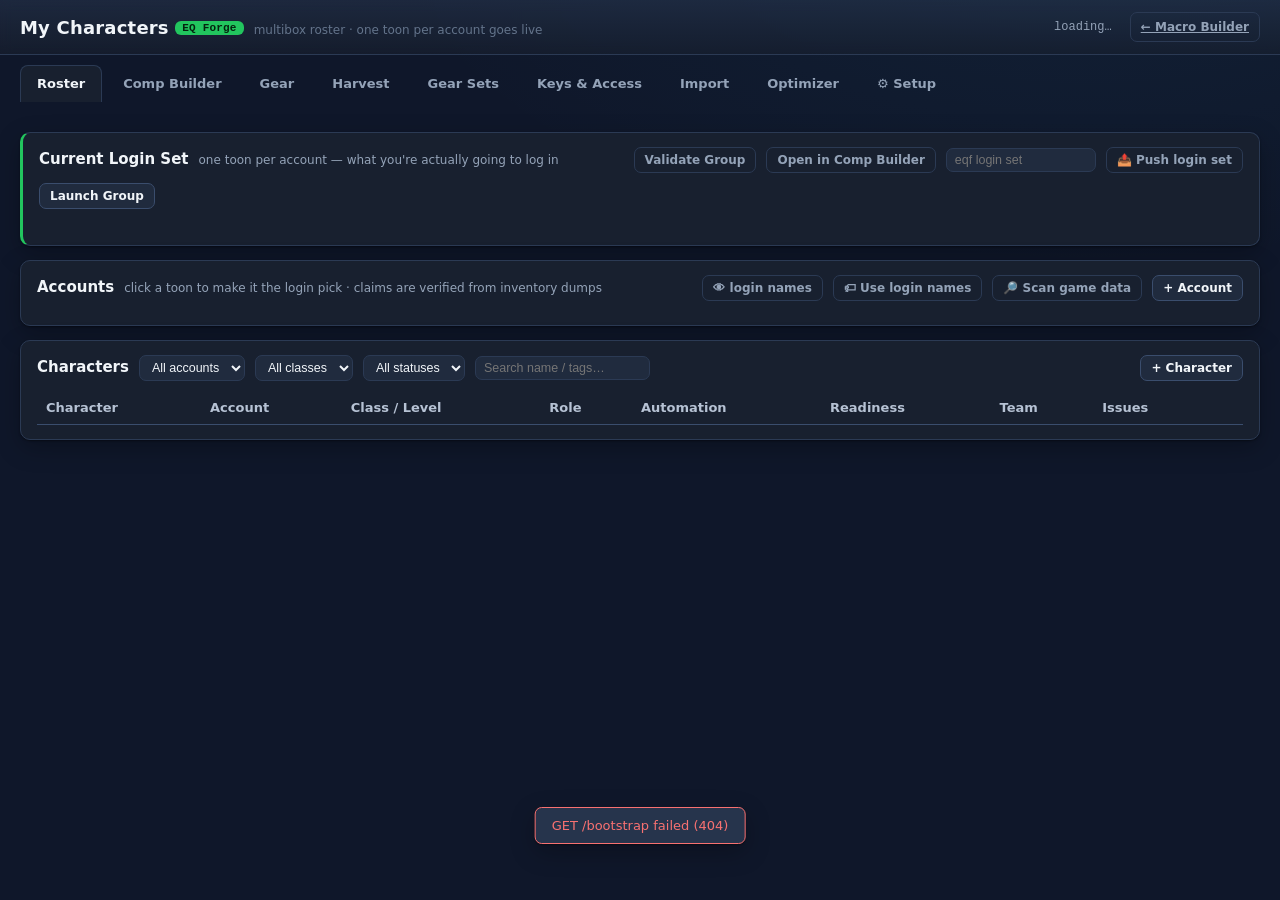
==== commit 969d2e84: "1.9.0: comps drive gear sets, and stop a save from deleting another set's picks A gear set is a ROLE" ====
--- a/app/mychars.html
+++ b/app/mychars.html
@@ -47,8 +47,10 @@
           <span class="grow"></span>
           <button id="lsValidateBtn" class="btn btn-ghost btn-sm" type="button">Validate Group</button>
           <button id="lsBuilderBtn" class="btn btn-ghost btn-sm" type="button">Open in Comp Builder</button>
+          <input id="lsGroupName" class="ls-group" placeholder="eqf login set"
+            title="AutoLogin profile group to write. Stored lowercase — that's how the loader looks groups up. Use a name of your own to keep several sets around.">
           <button id="lsPushBtn" class="btn btn-ghost btn-sm" type="button"
-            title="OPTIONAL — requires MacroQuest. Writes this login set to mychars_loginset.lua in MQ's config folder so an in-game script can read it. Harmless if nothing reads it.">📤 Push login set</button>
+            title="Writes this login set into MQ AutoLogin as a profile group (login.db), in launch order, so you can right-click the MQ tray icon → Profiles → Launch All. Close the MQ loader first — it caches the profile list, so a write while it's running is invisible to it. Backs up login.db (+ its WAL) first and never touches your account/password table. Also writes mychars_loginset.lua for in-game scripts.">📤 Push login set</button>
           <button id="lsLaunchBtn" class="btn btn-sm" type="button">Launch Group</button>
         </div>
         <div id="loginSetRow" class="loginset-row"></div>
@@ -111,6 +113,7 @@
             <input id="compNotes" placeholder="Notes">
             <input id="compReq" list="reqDatalist" placeholder="Required access (comma list, e.g. Sebilis Key)">
             <datalist id="reqDatalist"></datalist>
+
           </div>
           <div class="autofill">
             <span class="hint">Must have:</span>
@@ -131,6 +134,14 @@
           <div id="benchGrid" class="slot-grid"></div>
           <div id="warnPanel" class="warn-panel"></div>
           <div id="gearCheckPanel" class="warn-panel"></div>
+          <div id="compApplyPanel" class="warn-panel"></div>
+          <div class="mc-cardhead" style="margin-top:8px">
+            <button id="compApplyBtn" class="btn btn-sm" type="button"
+              title="Make this comp's gear sets the only ACTIVE ones. Everything else is deactivated — no picks are cleared, and applying another comp puts it straight back. Active is what decides which sets compete for copies and which get routed into the move plan, so it only means anything when it is one comp.">🎯 Apply this comp's gear sets</button>
+            <span class="grow"></span>
+            <button id="compGearBtn" class="btn btn-sm" type="button"
+              title="Open these six in Gear Sets: every member's set, what they already have on, what still has to be moved to them, and what nobody can deliver.">🎁 Check this comp's gear</button>
+          </div>
         </section>
         <section class="card mc-card">
           <div class="mc-cardhead">
@@ -233,6 +244,22 @@
 
     <!-- ============ GEAR SETS (planner moved here from the Macro Builder) ============ -->
     <div id="mtab-sets" hidden>
+      <section class="card mc-card" id="gsCompCard">
+        <div class="mc-cardhead">
+          <h2>Comp gear check</h2>
+          <span class="hint">can I field this six right now — per member: set, what's on them, what's still coming</span>
+          <span class="grow"></span>
+          <select id="gsCompPick" title="Saved compositions — the live six only (bench toons swap in later and aren't judged here)">
+            <option value="">— pick a saved comp —</option>
+          </select>
+          <button id="gsCompRunBtn" class="btn btn-sm" type="button"
+            title="Route every active set on the roster (so nothing gets double-promised), then report only this comp's six.">🎁 Check comp gear</button>
+          <button id="gsCompClearBtn" class="btn btn-ghost btn-sm" type="button" hidden
+            title="Drop the comp focus — back to every set and the whole-roster move plan">✕ clear focus</button>
+        </div>
+        <div id="gsCompOut"><div class="hint">Pick a saved comp, or hit <b>🎁 Check this comp's gear</b> in the Comp Builder to bring the six you're editing over here. Dumps are read fresh — refresh them in game first (/outputfile inventory, or /eqf dump).</div></div>
+      </section>
+
       <section class="card mc-card">
         <div class="mc-cardhead">
           <h2>Gear Sets</h2>
@@ -277,8 +304,9 @@
         <div id="gsEdTotals" class="gs-totals"></div>
         <div class="hint" style="margin-bottom:6px">
           Click a slot on the left to see <b>everything you own across all toons</b> (worn, bags,
-          bank, shared, hoard, persona) that the class can wear. Grayed = every copy is already
-          claimed by another active set. ⛔ = No Trade, LORE noted.
+          bank, shared, hoard, persona) that the class can wear. An amber stripe = another active
+          set already picked it — you can still pick it here and <b>neither set loses anything</b>;
+          the move plan says which toon can actually get a copy. ⛔ = No Trade, LORE noted.
         </div>
         <div class="gs-ed2">
           <div class="gs-ed-slots">
@@ -302,7 +330,7 @@
                   <option value="name">name</option>
                 </select>
               </label>
-              <label class="hint" title="Hide pieces where every copy is already claimed by another active set">
+              <label class="hint" title="Hide pieces another active set already picked — a view filter only, it never stops you picking one">
                 <input type="checkbox" id="gsCandFree"> free only
               </label>
             </div>
@@ -316,7 +344,7 @@
       <section class="card mc-card">
         <div class="mc-cardhead">
           <h2>Move Plan</h2>
-          <span class="hint">every ACTIVE set, routed by real cost — your shared bank beats a swap beats a parcel · uses the Current Login Set for trade-now routing</span>
+          <span class="hint" id="gsPlanScope">every ACTIVE set, routed by real cost — your shared bank beats a swap beats a parcel · uses the Current Login Set for trade-now routing</span>
           <span class="grow"></span>
           <label class="hint" title="Moves routed from a dump older than this are flagged — the holder may not still have the item">don't trust dumps over
             <select id="gsStale">
@@ -521,8 +549,9 @@
   <dialog id="launchDlg" class="mc-dialog">
     <h3>Launch plan</h3>
     <p class="hint">Boot the clients in this order and pick these characters in MQ AutoLogin.
-      "📤 Push login set" writes the same list to <code>mychars_loginset.lua</code> in the MQ config
-      folder, if you have a script that reads it.</p>
+      Or use "📤 Push login set" (with the MQ loader closed) to write this exact list into
+      AutoLogin as a profile group — then right-click the MQ tray icon → Profiles → your group →
+      Launch All and it boots them in this order for you.</p>
     <div id="launchList"></div>
     <div class="dlg-actions">
       <span class="grow"></span>
--- a/app/style.css
+++ b/app/style.css
@@ -135,6 +135,12 @@
   background: var(--surface-2); border: 1px solid var(--border-strong);
   color: var(--text); border-radius: 20px; padding: 3px 6px 3px 12px;
   font-size: 12.5px; white-space: nowrap;
+}
+.toon-chip-off { opacity: .4; }
+.tc-server {
+  font-size: 11px; padding: 2px 6px; margin-right: 6px;
+  background: var(--surface-2); color: var(--text);
+  border: 1px solid var(--border); border-radius: 4px;
 }
 .toon-chip .tc-n { font-family: var(--font-mono); font-size: 11px; color: var(--info); }
 .toon-chip .tc-x { background: none; border: none; color: var(--dim); cursor: pointer; font-size: 15px; line-height: 1; padding: 0 3px; }
--- a/app/mychars.css
+++ b/app/mychars.css
@@ -32,6 +32,8 @@
 
 /* current login set */
 .loginset-card { border-left: 3px solid var(--accent); }
+.ls-group { width: 150px; background: var(--surface-2); color: var(--text);
+  border: 1px solid var(--border); border-radius: var(--radius-sm); padding: 4px 6px; font-size: 12px; }
 .loginset-row { display: grid; grid-template-columns: repeat(6, 1fr); gap: 8px; }
 @media (max-width: 1000px) { .loginset-row { grid-template-columns: repeat(3, 1fr); } }
 .ls-slot {
@@ -212,6 +214,16 @@
 .warn.info { color: var(--info); border-color: rgba(56,189,248,.3); background: rgba(56,189,248,.06); }
 .warn.ok { color: var(--accent); border-color: rgba(34,197,94,.35); background: rgba(34,197,94,.07); }
 
+/* which gear set a comp fields per member (the Apply panel) */
+.ca-box {
+  display: flex; flex-direction: column; gap: 4px; padding: 7px 10px;
+  border: 1px solid var(--border); border-radius: var(--radius-sm);
+}
+.ca-row { display: flex; align-items: center; gap: 9px; font-size: 12.5px; flex-wrap: wrap; }
+.ca-row-ask { box-shadow: inset 3px 0 0 var(--warn); padding-left: 7px; }
+.ca-name { min-width: 92px; font-weight: 600; }
+.ca-pick { max-width: 260px; }
+
 .picker-list { display: flex; flex-direction: column; gap: 6px; max-height: 70vh; overflow-y: auto; }
 .pick {
   display: flex; align-items: center; gap: 9px; padding: 7px 10px; border-radius: var(--radius-sm);
@@ -365,6 +377,11 @@
 }
 #gsSnapName { width: 190px; }
 .gs-retired td { opacity: .5; }
+.gs-tag {
+  width: 130px; font-size: 11px; padding: 1px 5px; background: var(--surface-2);
+  color: var(--muted); border: 1px solid var(--border); border-radius: var(--radius-sm);
+}
+.gs-tag:focus { color: var(--text); }
 .gs-assign { max-width: 240px; background: var(--surface-2); color: var(--text);
   border: 1px solid var(--border); border-radius: var(--radius-sm); padding: 4px 6px; font-size: 12px; }
 
@@ -383,6 +400,17 @@
   background: var(--surface-2); border: 1px solid var(--border-strong); }
 .gs-chip.gs-ok, .gs-chip.gs-free, .gs-chip.gs-swap, .gs-chip.gs-trade,
 .gs-chip.gs-parcel, .gs-chip.gs-bad { font-weight: 600; }
+
+/* Comp gear check — one row per live member, colour-coded by how far from ready */
+#gsCompPick { max-width: 240px; background: var(--surface-2); color: var(--text);
+  border: 1px solid var(--border); border-radius: var(--radius-sm); padding: 4px 6px; font-size: 12px; }
+.gsc-table td { vertical-align: top; }
+.gsc-table tr td:first-child { border-left: 3px solid transparent; }
+.gsc-ready   td:first-child { border-left-color: var(--accent); }
+.gsc-onhand  td:first-child { border-left-color: #38bdf8; }
+.gsc-moves   td:first-child { border-left-color: #a78bfa; }
+.gsc-blocked td:first-child { border-left-color: var(--danger); }
+.gsc-noset   td:first-child { border-left-color: #f59e0b; }
 
 .gs-h { margin: 14px 0 6px; font-size: 13px; color: var(--muted); }
 .gs-workgrid { display: grid; grid-template-columns: repeat(auto-fill, minmax(340px, 1fr)); gap: 10px; }
